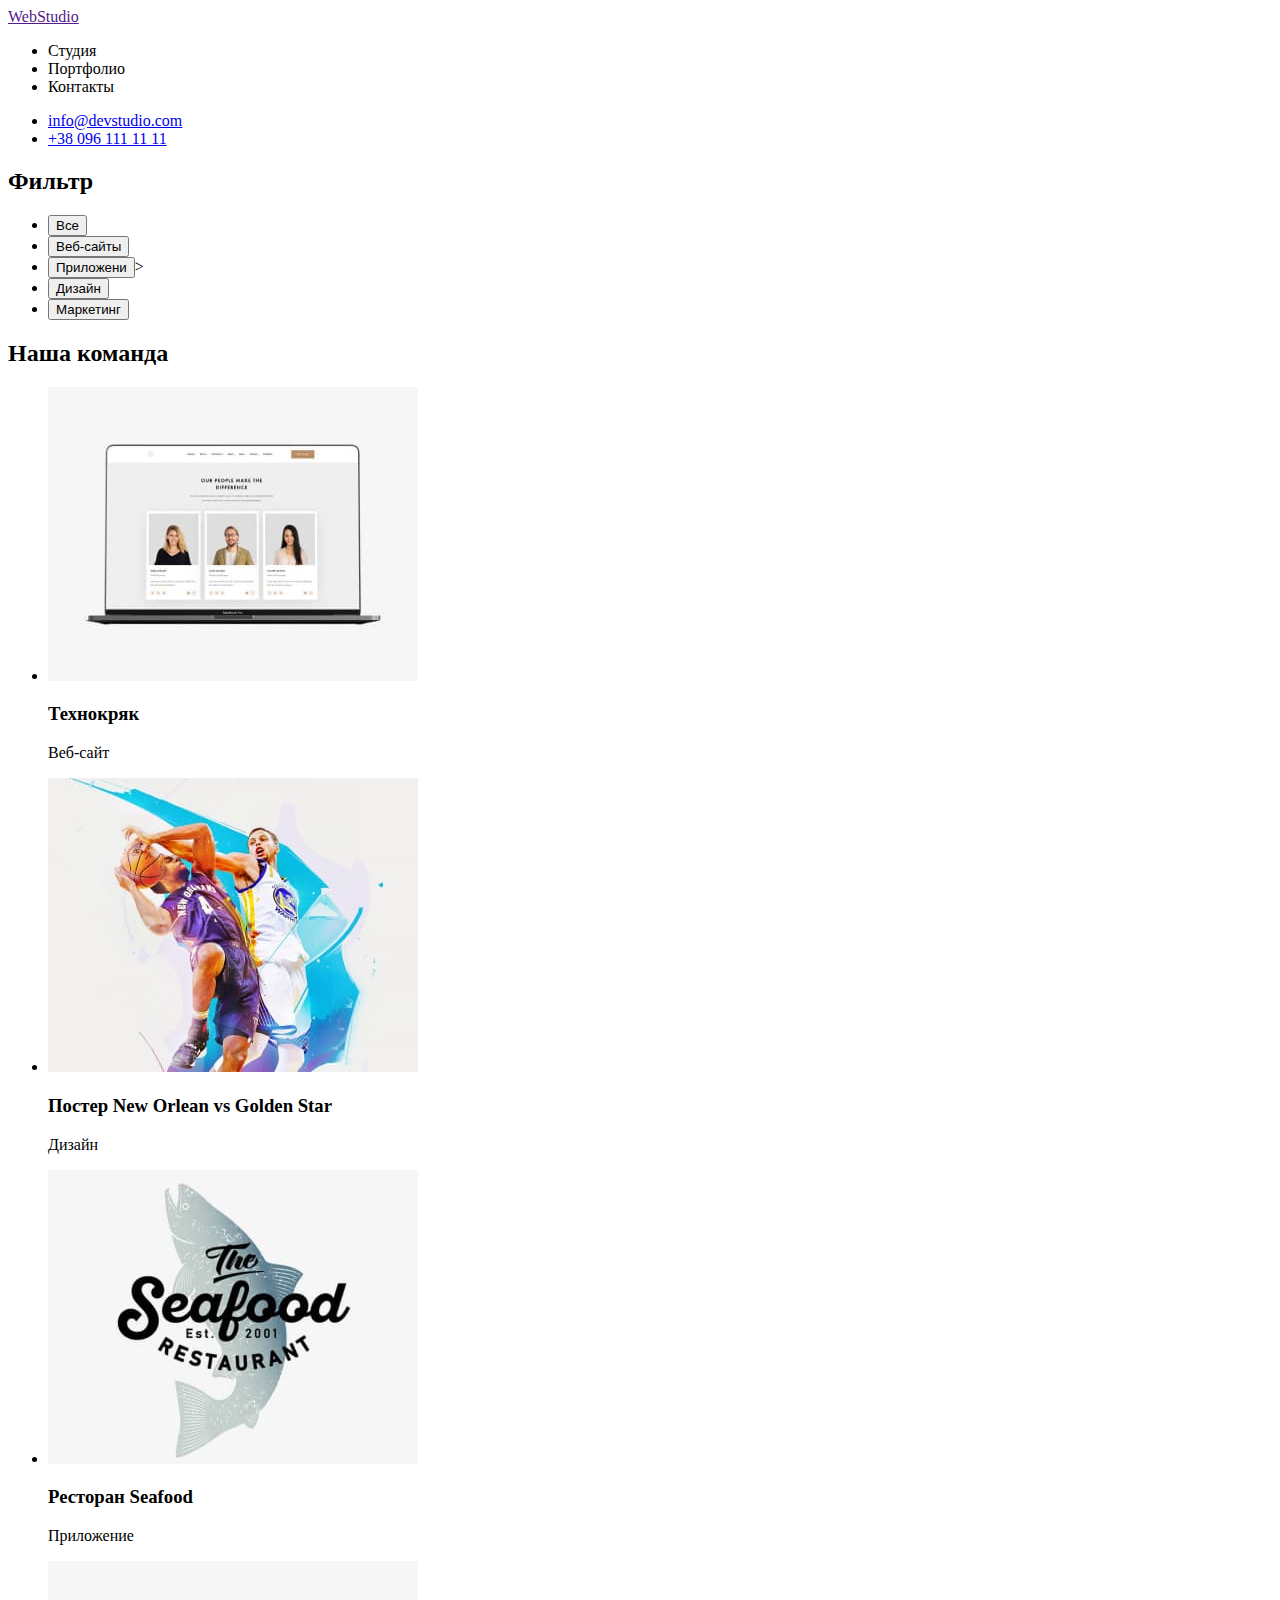
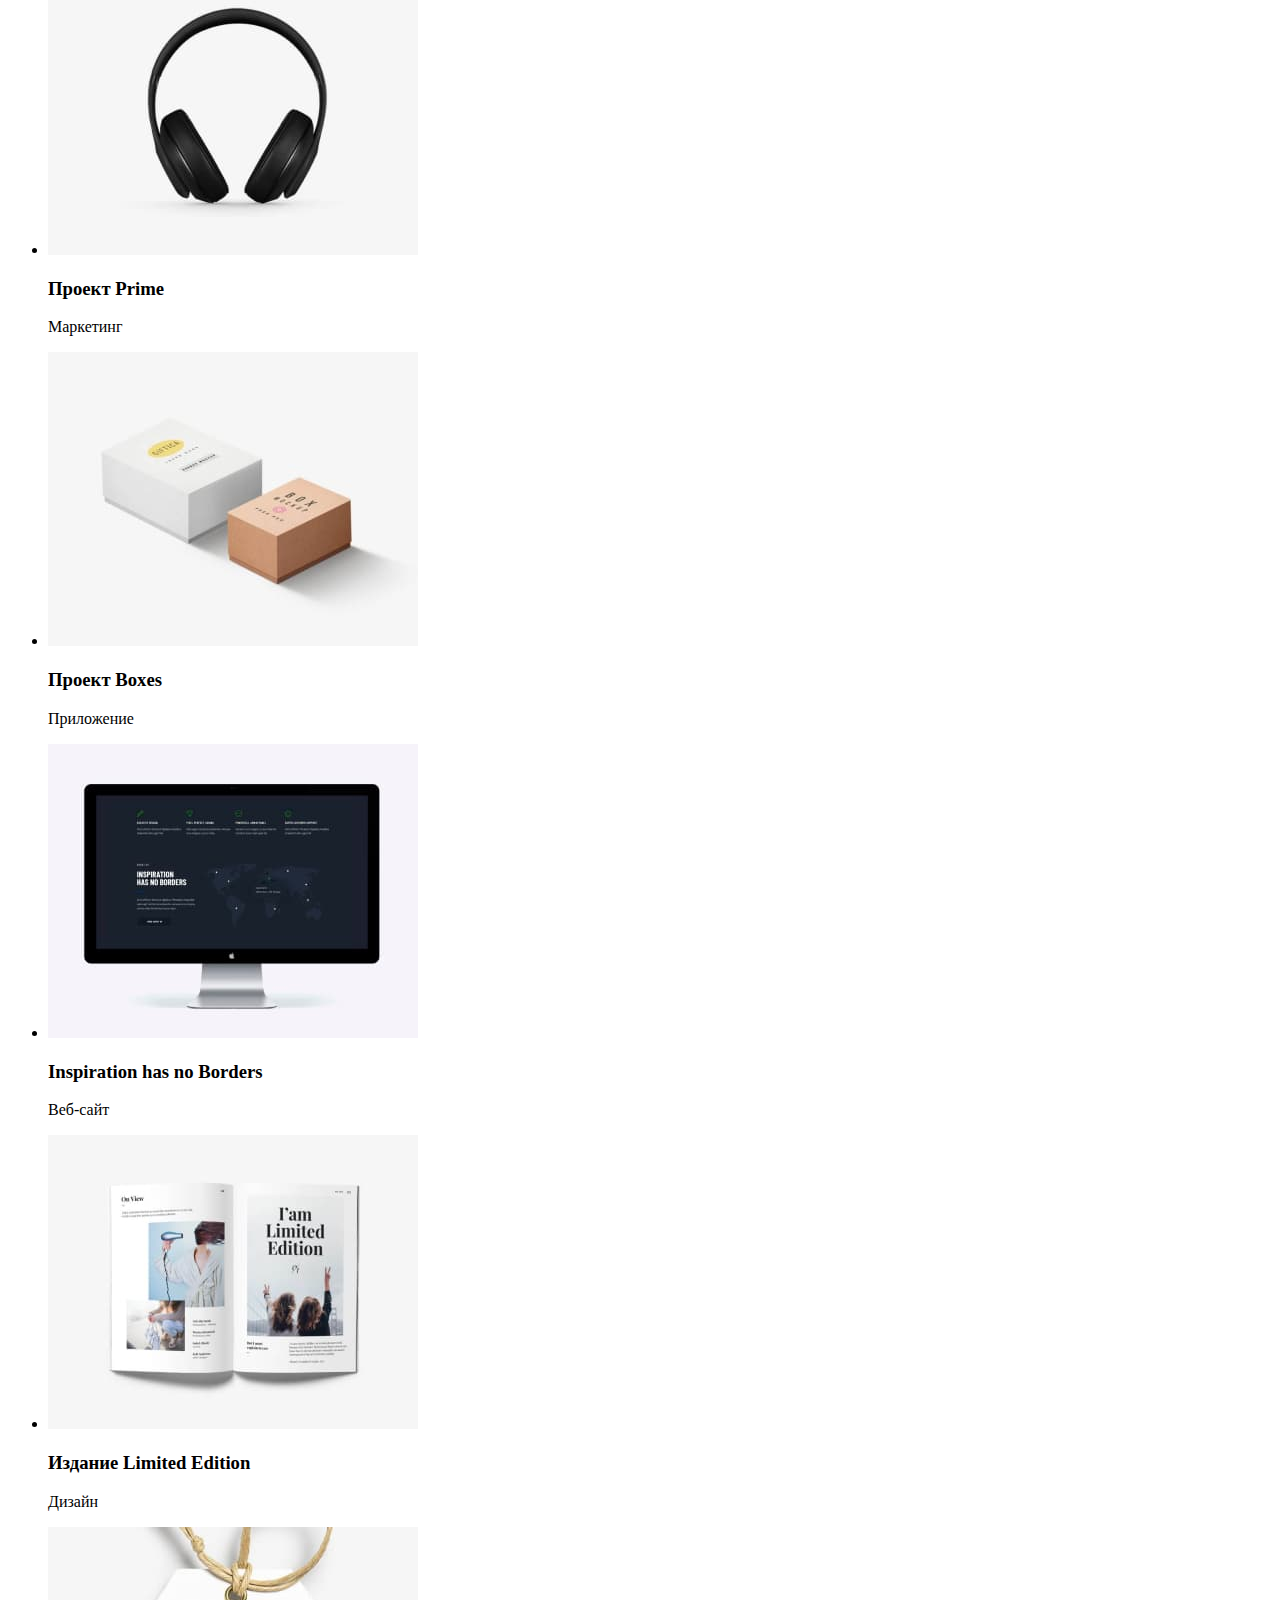
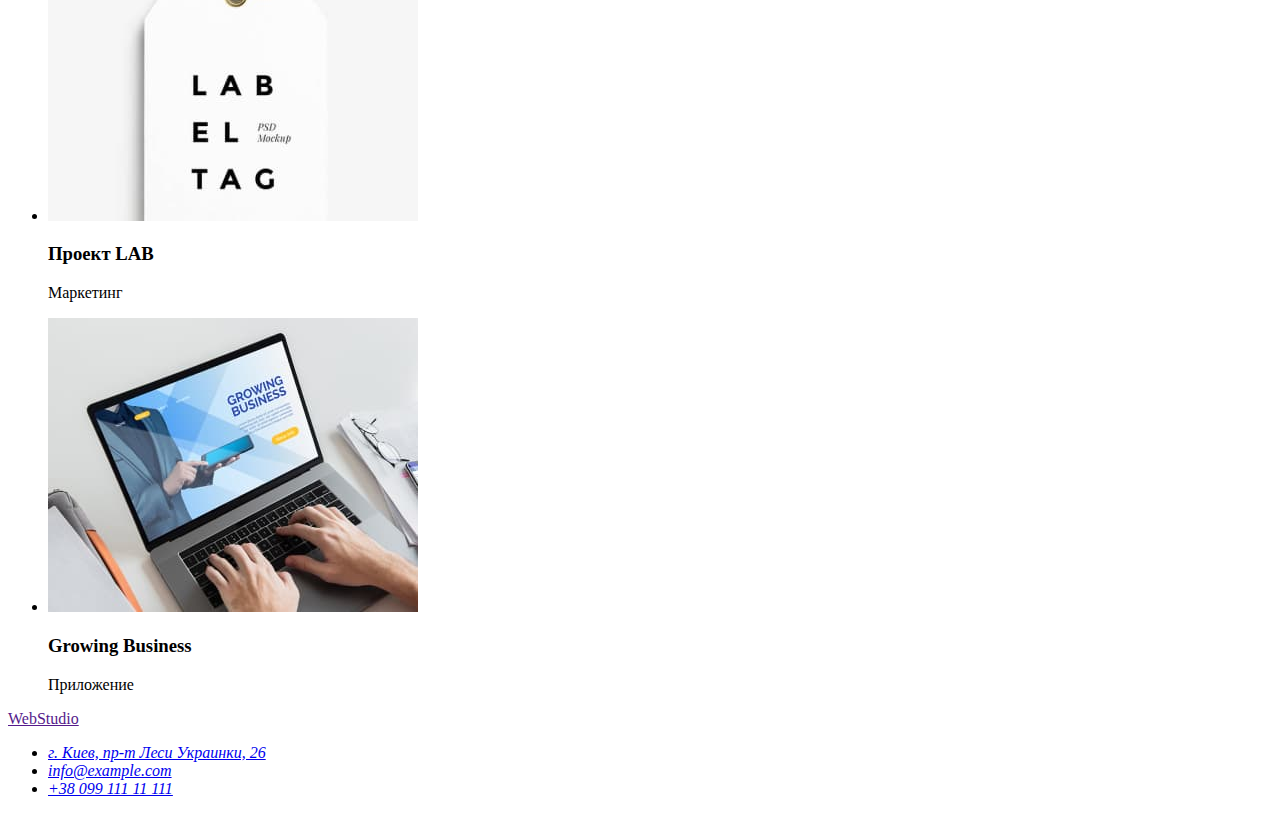
==== portfolio.html @ b94384bd "filter btn type" ====
<!DOCTYPE html>
<html lang="en">
<head>
    <meta charset="UTF-8">
    <meta http-equiv="X-UA-Compatible" content="IE=edge">
    <meta name="viewport" content="width=device-width, initial-scale=1.0">
    <title>Portfolio</title>
</head>
<body>
    <header>
        <nav>
            <a href="">WebStudio</a>
            <ul>
                <li>Студия</li>
                <li>Портфолио</li>
                <li>Контакты</li>
            </ul>
        </nav>
        <ul>
            <li><a href="mailto:info@devstudio.com">info@devstudio.com</a></li>
            <li><a href="tel:+380961111111">+38 096 111 11 11</a></li>
        </ul>
    
    </header>

    <!--Фильтр-->
    <main>
        <section>
            <h2>Фильтр</h2>
                <ul>
                    <li><button type="button">Все</button></li>   
                    <li><button type="button">Веб-сайты</button></li>
                    <li><button type="button">Приложени</button>></li>
                    <li><button type="button">Дизайн</button></li>
                    <li><button type="button">Маркетинг</button></li>
                </ul>
        </section>

        <!--Сайт-->
        <section>
            <h2>Наша команда</h2>
            <ul>
                <li>
                    <img src="./images/img-portf1.jpg" height="294" width="370" alt="Дизайнер продукта">
                    <h3>Технокряк</h3>
                    <p lang="ru">Веб-сайт</p>
                </li>
                <li>
                    <img src="./images/img-portf2.jpg" height="294" width="370" alt="Frontend разработчик">
                    <h3>Постер New Orlean vs Golden Star</h3>
                    <p lang="ru">Дизайн</p>
                </li>
                <li>
                    <img src="./images/img-portf3.jpg" height="294" width="370" alt="Маркетолог">
                    <h3>Ресторан Seafood</h3>
                    <p lang="ru">Приложение</p>
                </li>
                <li>
                    <img src="./images/img-portf4.jpg" height="294" width="370" alt="Дизайнер">
                    <h3>Проект Prime</h3>
                    <p lang="ru">Маркетинг</p>
                </li>
                <li>
                    <img src="./images/img-portf5.jpg" height="294" width="370" alt="Дизайнер">
                    <h3>Проект Boxes</h3>
                    <p lang="ru">Приложение</p>
                </li>
                <li>
                    <img src="./images/img-portf6.jpg" height="294" width="370" alt="Дизайнер продукта">
                    <h3>Inspiration has no Borders</h3>
                    <p lang="ru">Веб-сайт</p>
                </li>
                <li>
                    <img src="./images/img-portf7.jpg" height="294" width="370" alt="Frontend разработчик">
                    <h3>Издание Limited Edition</h3>
                    <p lang="ru">Дизайн</p>
                </li>
                <li>
                    <img src="./images/img-portf8.jpg" height="294" width="370" alt="Дизайнер">
                    <h3>Проект LAB</h3>
                    <p lang="ru">Маркетинг</p>
                </li>
                <li>
                    <img src="./images/img-portf9.jpg" height="294" width="370" alt="Дизайнер">
                    <h3>Growing Business</h3>
                    <p lang="ru">Приложение</p>
                </li>
            </ul>
        </section>
    </main>
    <!--Футер-->
    <footer>
        <a href="">WebStudio</a>
        <address>
            <ul>
                <li><a href="https://goo.gl/maps/5AJJs3MzwdSv13sz5" target="_blank" rel="noopener noreferrer"> г. Киев, пр-т
                        Леси Украинки, 26 </a></li>
                <li><a href="mailto:info@example.com">info@example.com</a></li>
                <li><a href="tel:+380991111111">+38 099 111 11 111</a></li>
            </ul>
        </address>
    </footer>
</body>
</html>
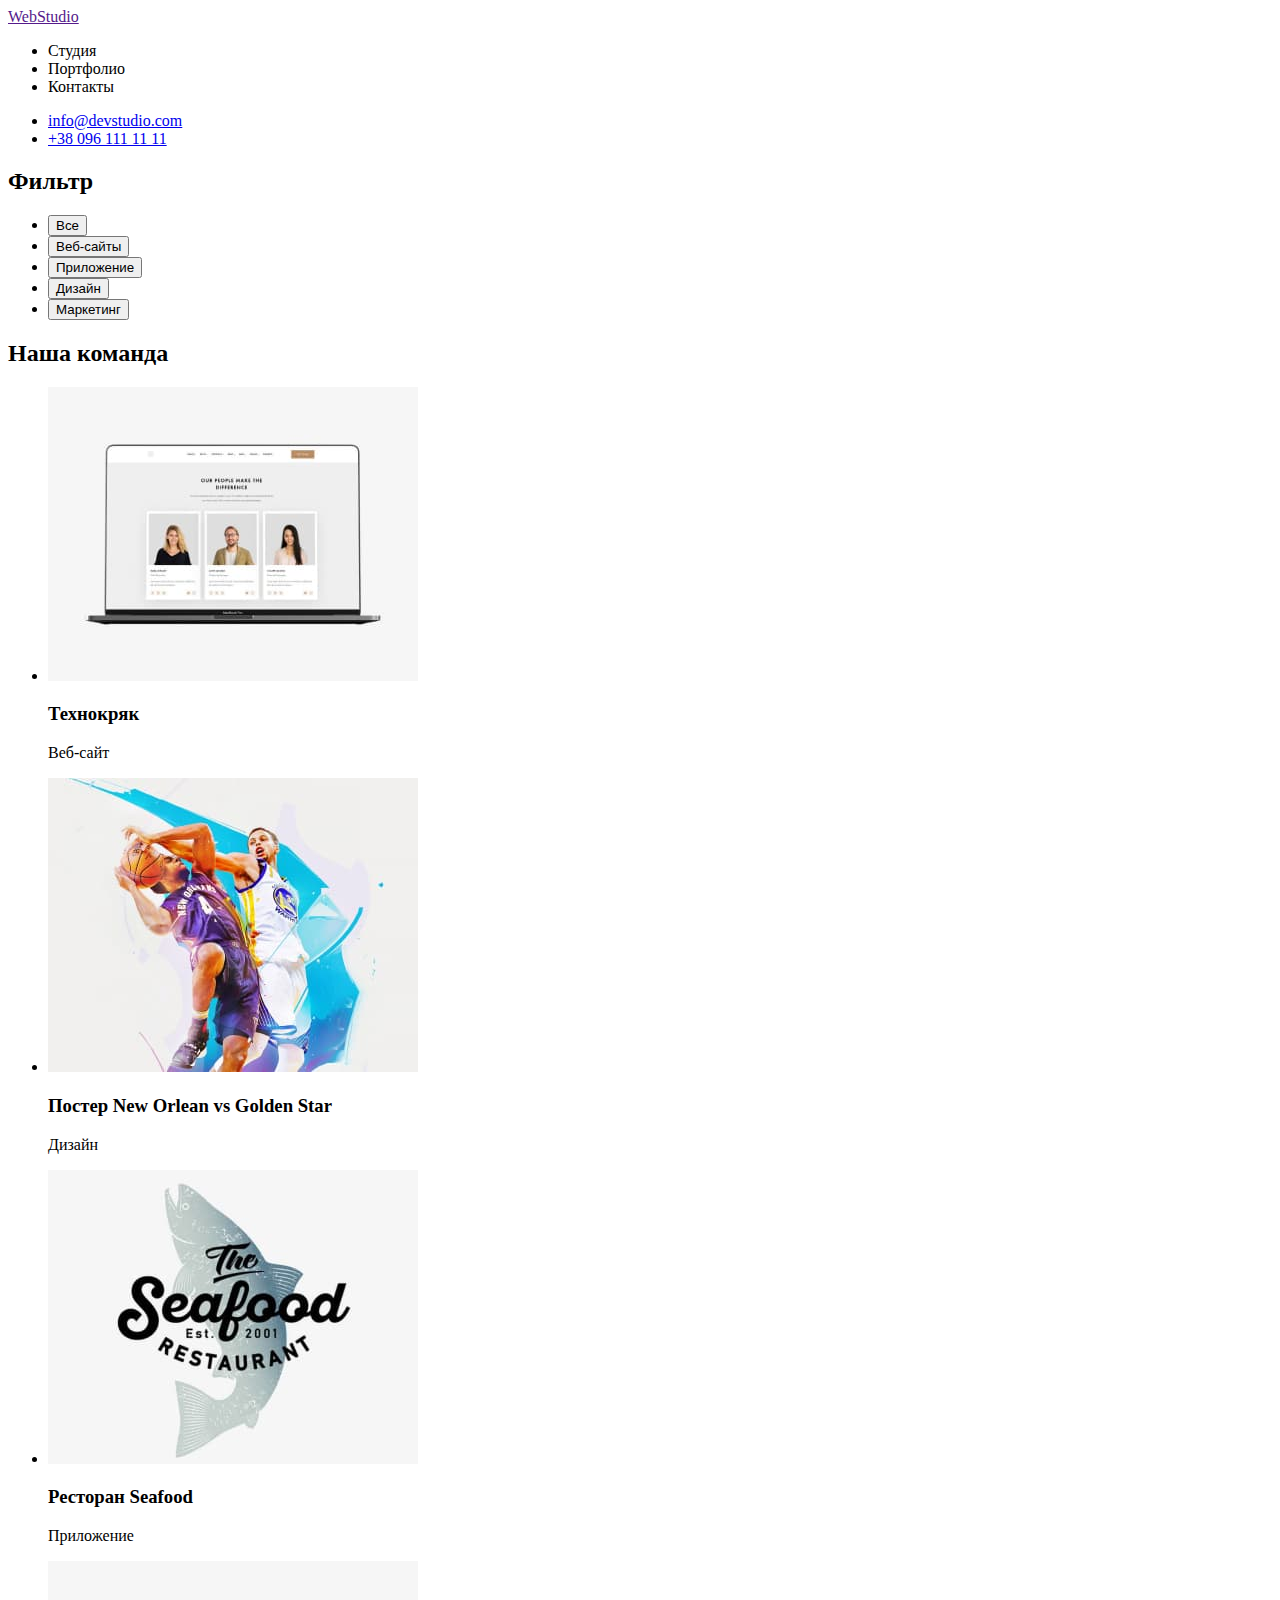
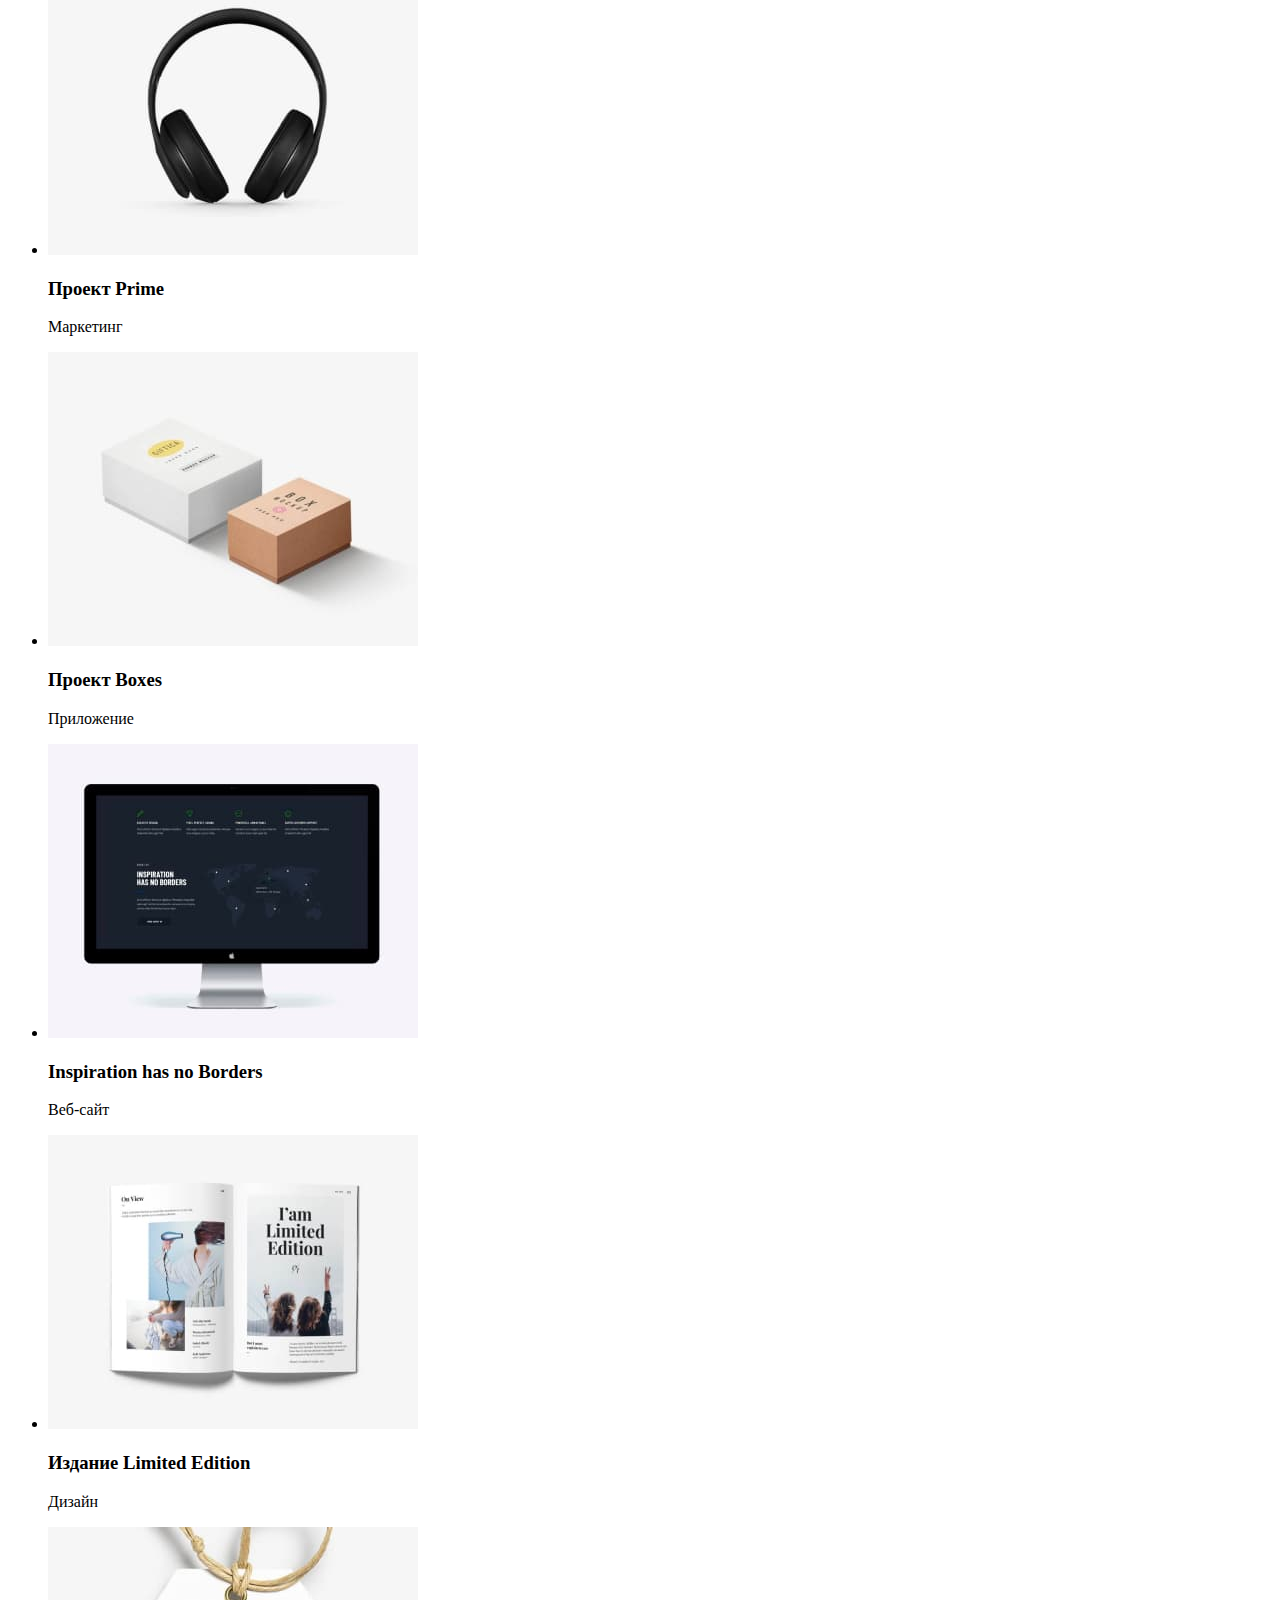
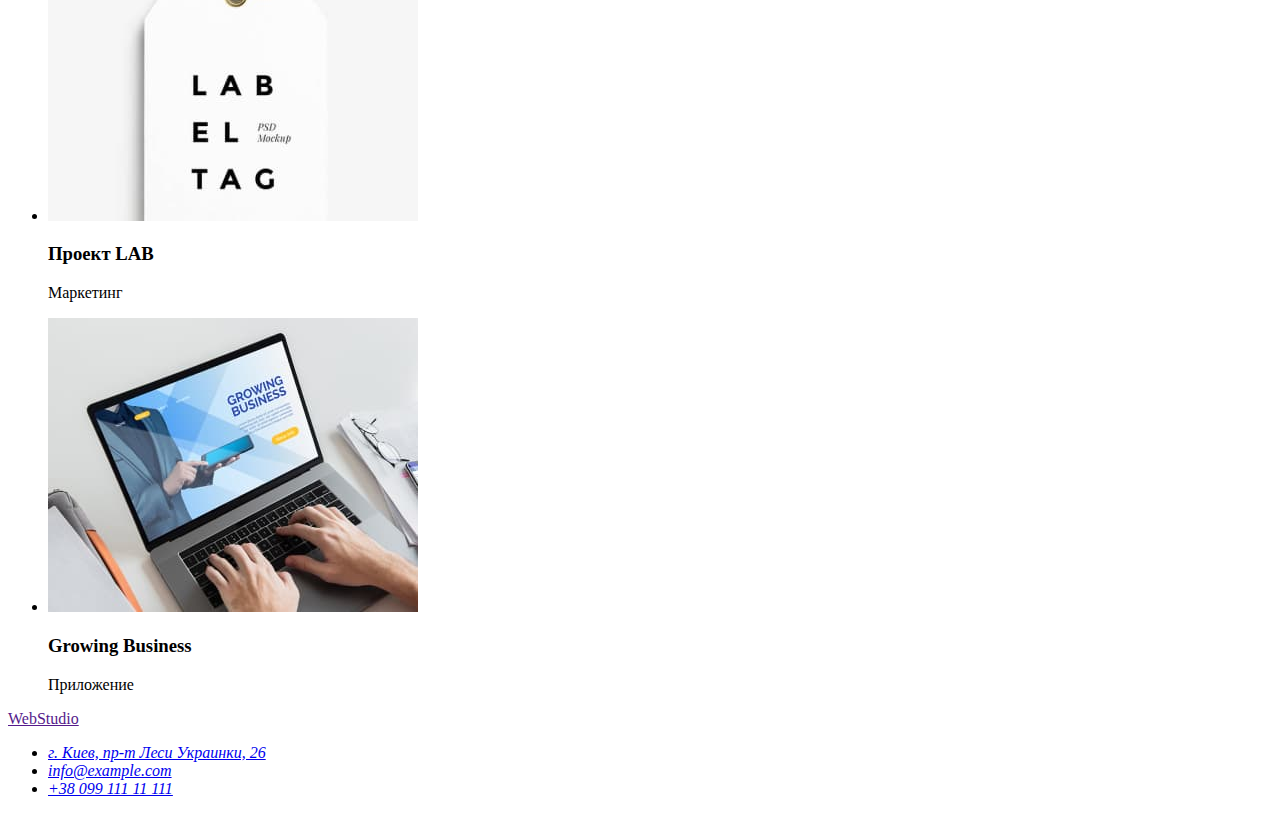
==== commit 3dcbc61e: "Update portfolio.html" ====
--- a/portfolio.html
+++ b/portfolio.html
@@ -30,7 +30,7 @@
                 <ul>
                     <li><button type="button">Все</button></li>   
                     <li><button type="button">Веб-сайты</button></li>
-                    <li><button type="button">Приложени</button>></li>
+                    <li><button type="button">Приложение</button></li>
                     <li><button type="button">Дизайн</button></li>
                     <li><button type="button">Маркетинг</button></li>
                 </ul>
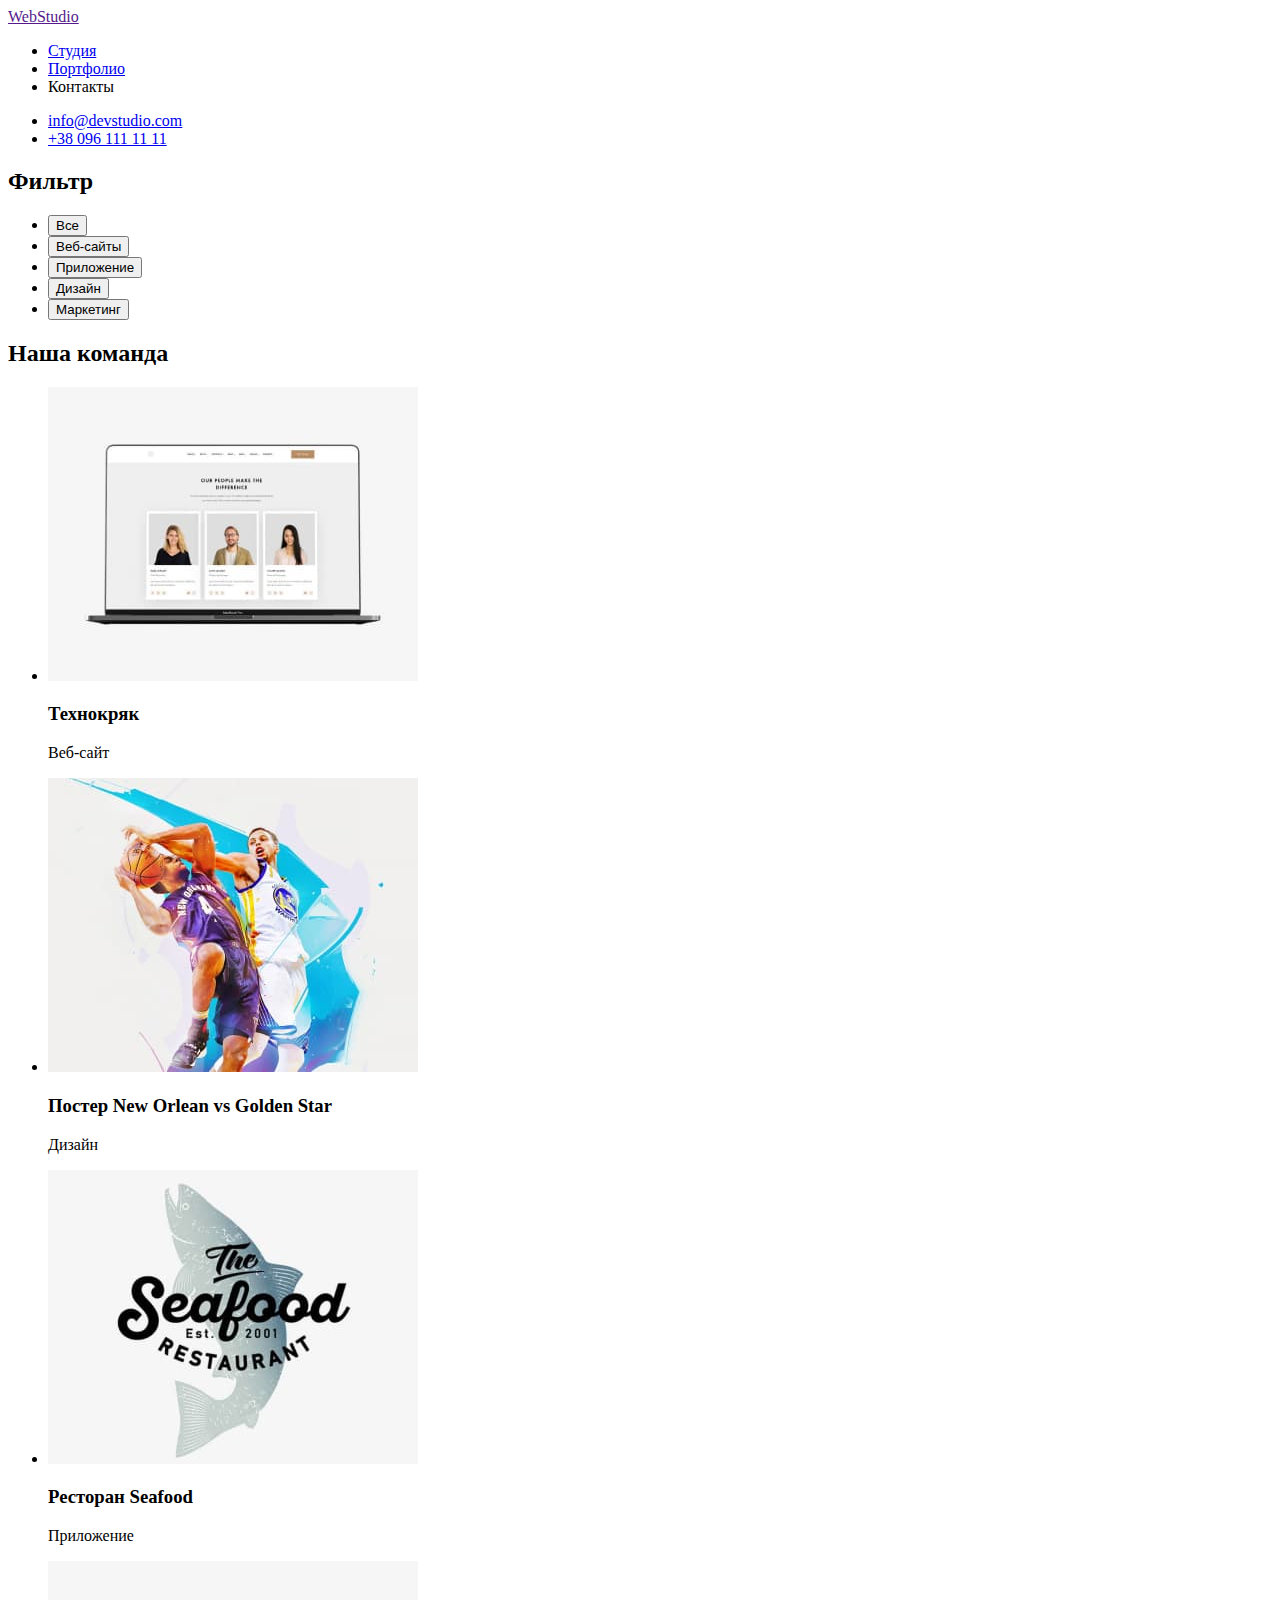
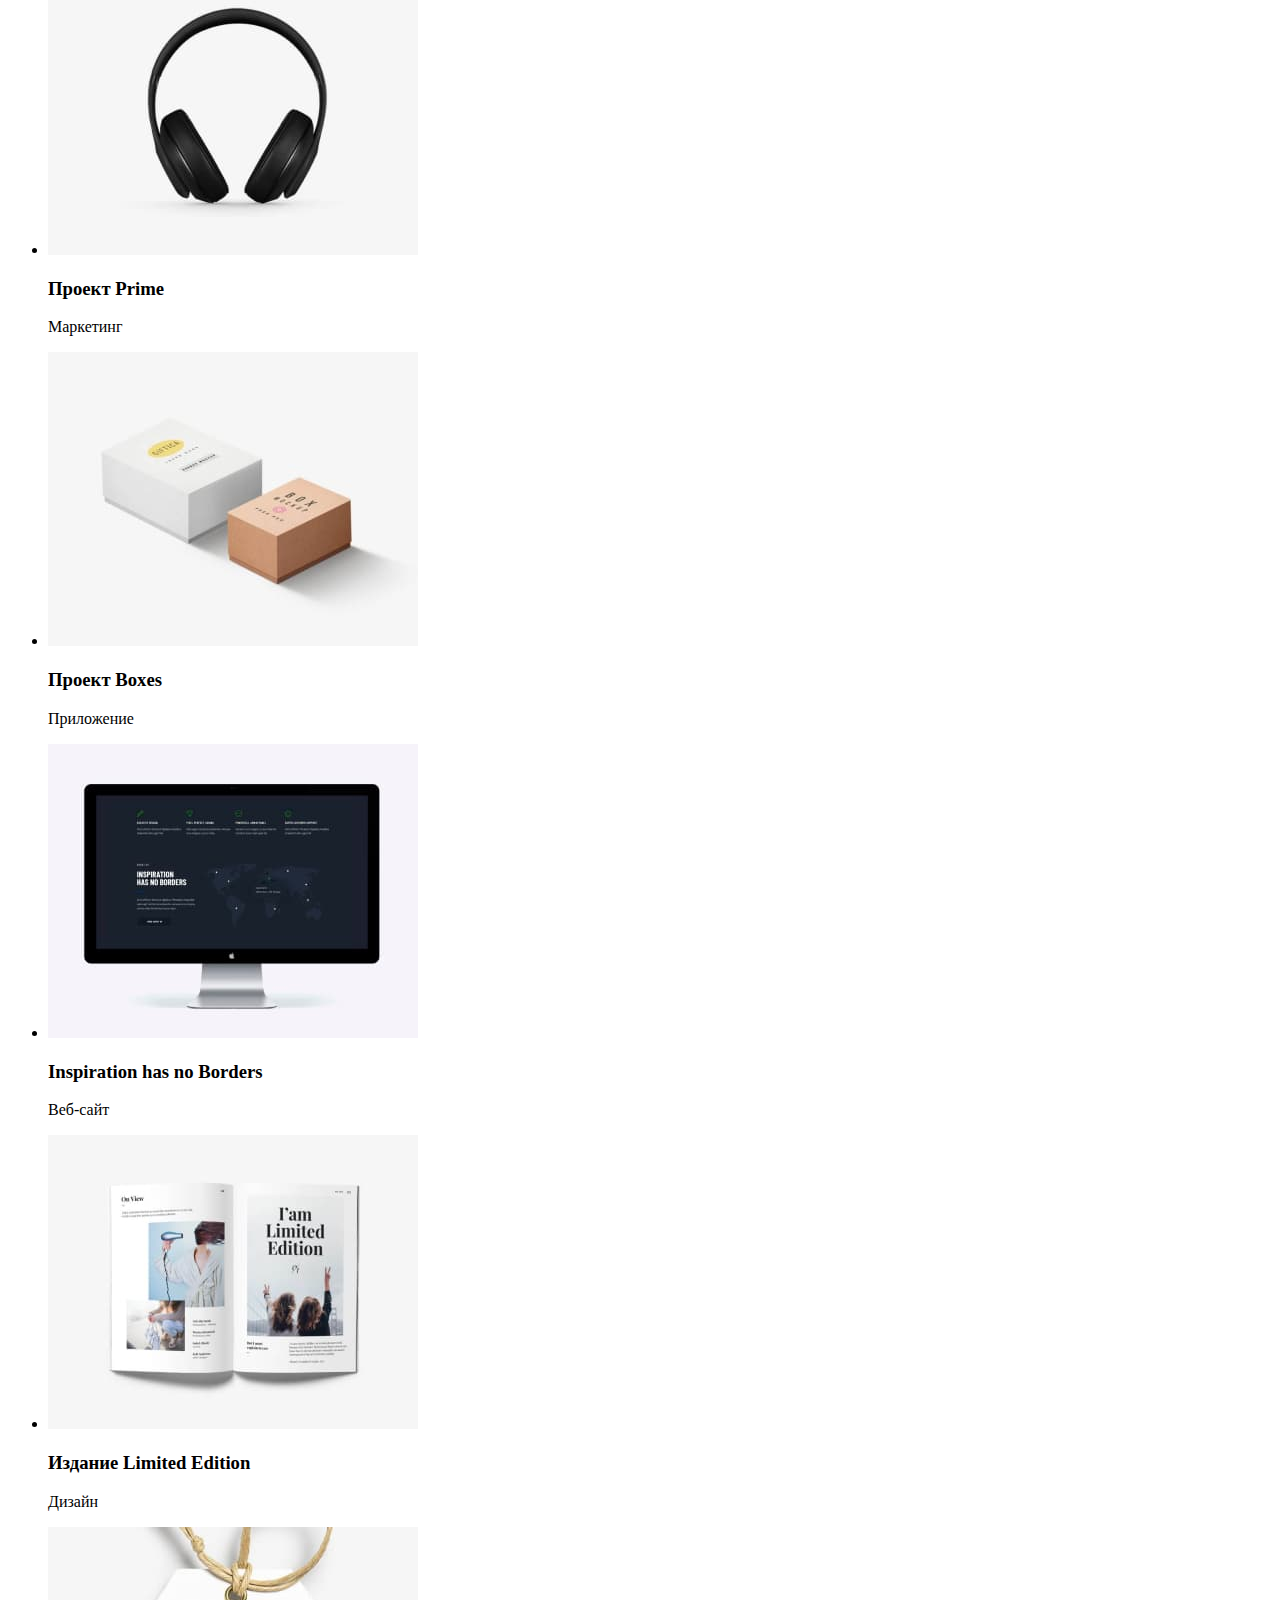
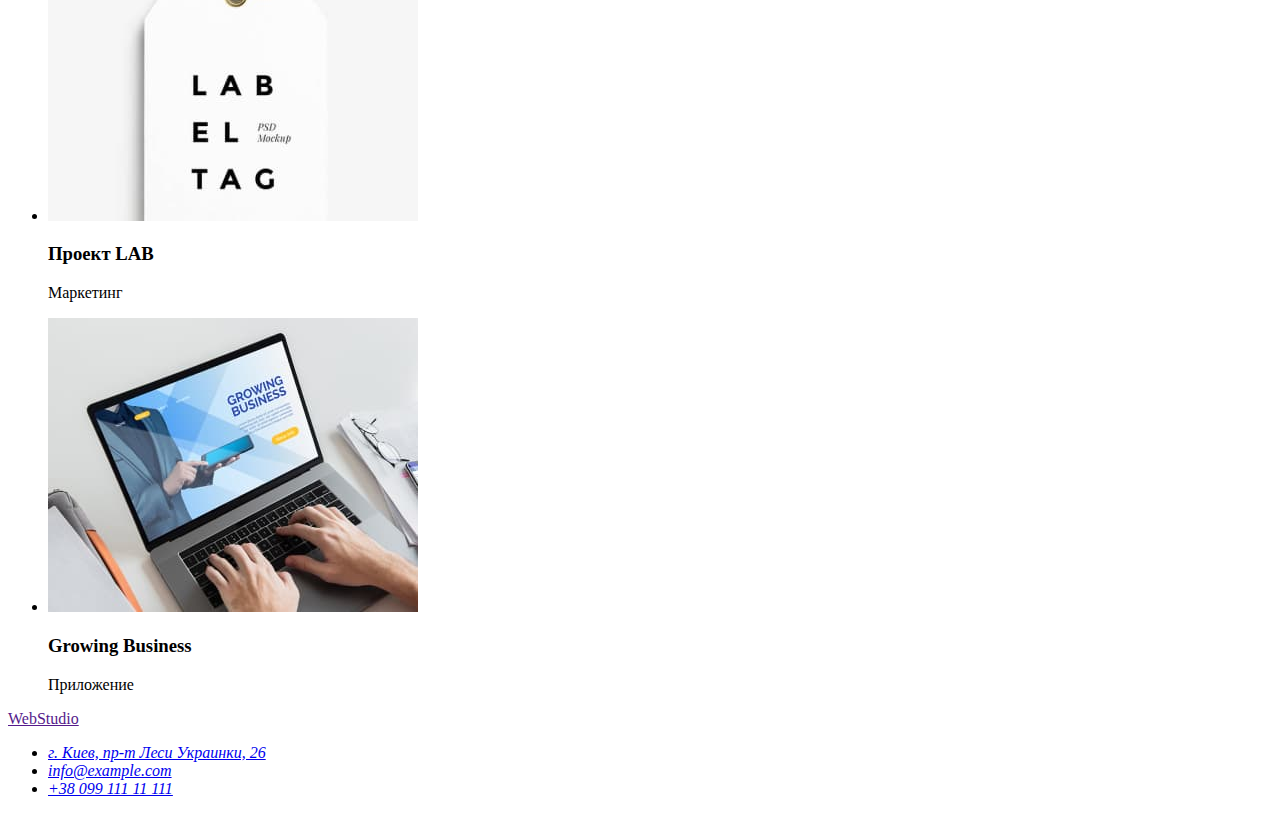
==== commit 8878e05b: "links" ====
--- a/portfolio.html
+++ b/portfolio.html
@@ -5,14 +5,19 @@
     <meta http-equiv="X-UA-Compatible" content="IE=edge">
     <meta name="viewport" content="width=device-width, initial-scale=1.0">
     <title>Portfolio</title>
+    <link rel="preconnect" href="https://fonts.googleapis.com">
+    <link rel="preconnect" href="https://fonts.gstatic.com" crossorigin>
+    <link href="https://fonts.googleapis.com/css2?family=Raleway:wght@700&family=Roboto:wght@400;500;700;900&display=swap"
+        rel="stylesheet">
+
 </head>
 <body>
     <header>
         <nav>
             <a href="">WebStudio</a>
             <ul>
-                <li>Студия</li>
-                <li>Портфолио</li>
+                <li> <a href="./index.html">Студия</a></li>
+                <li><a href="./portfolio.html">Портфолио</a></li>
                 <li>Контакты</li>
             </ul>
         </nav>
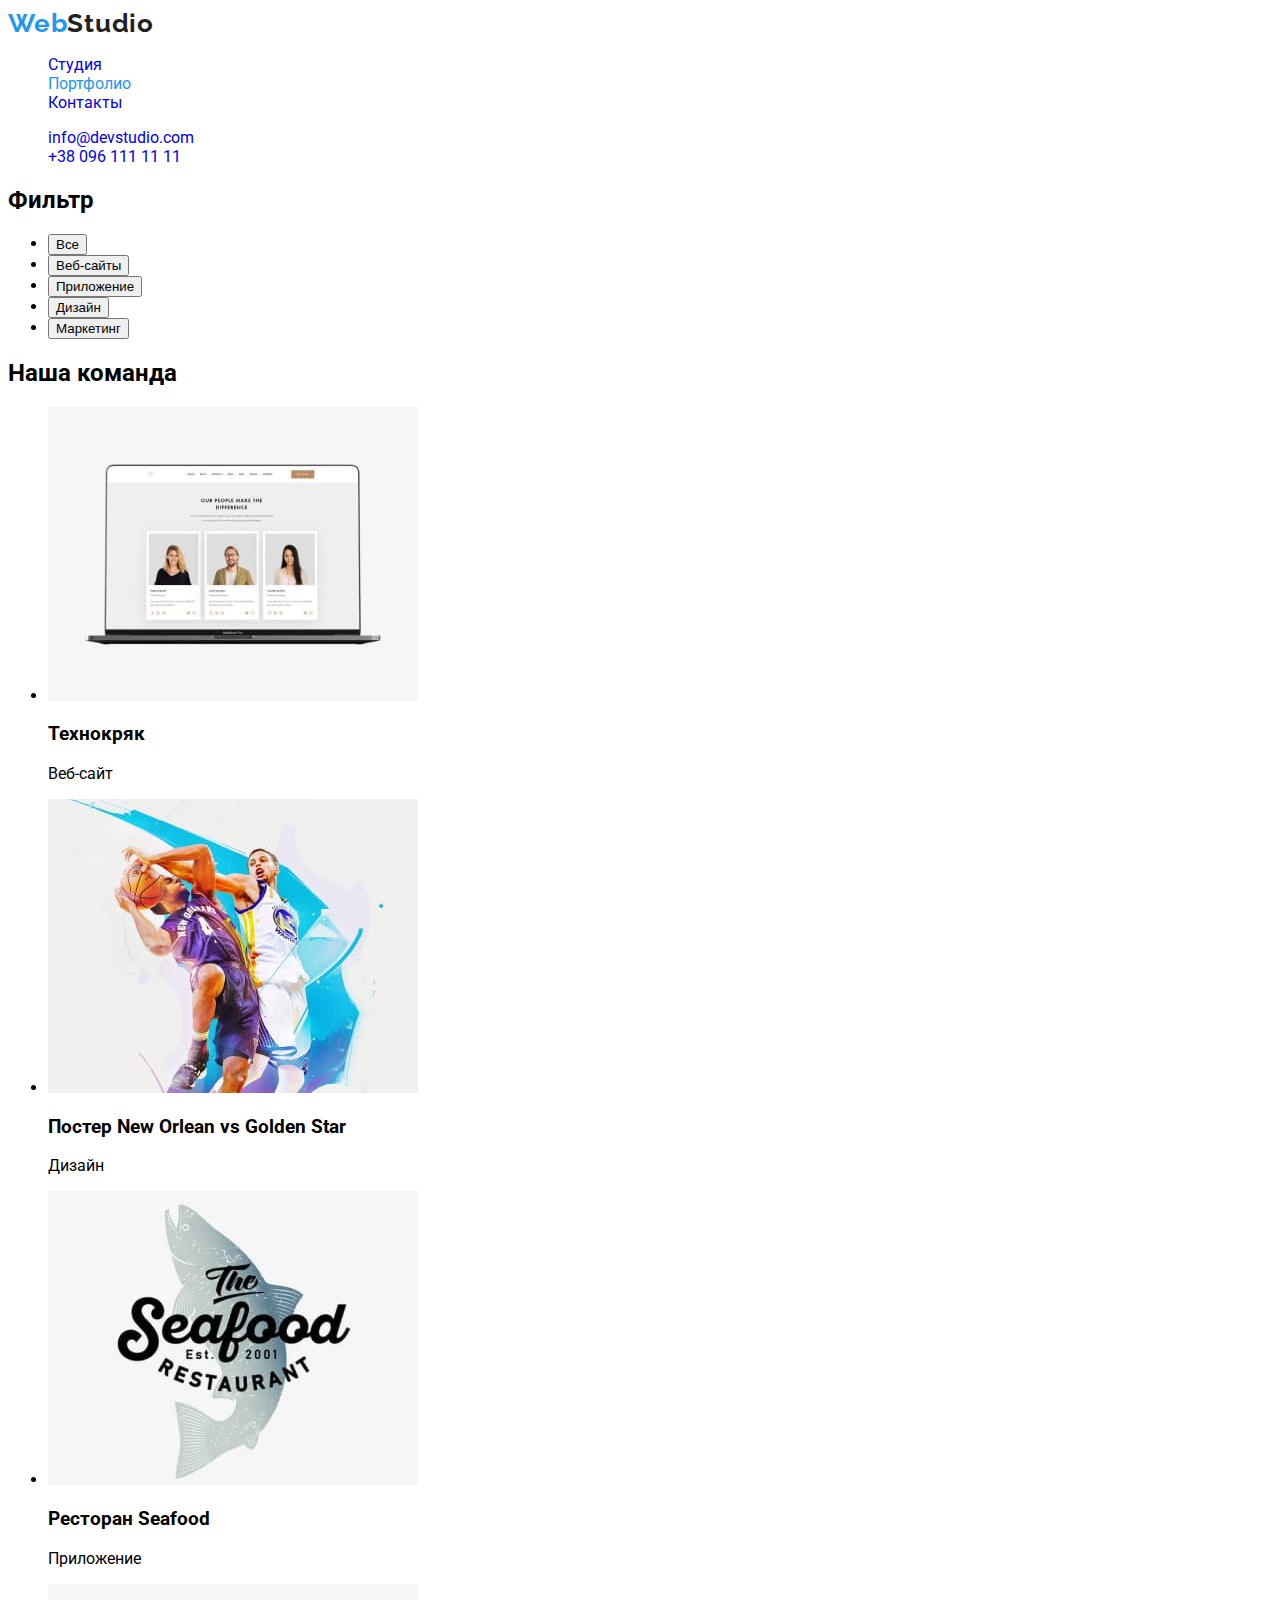
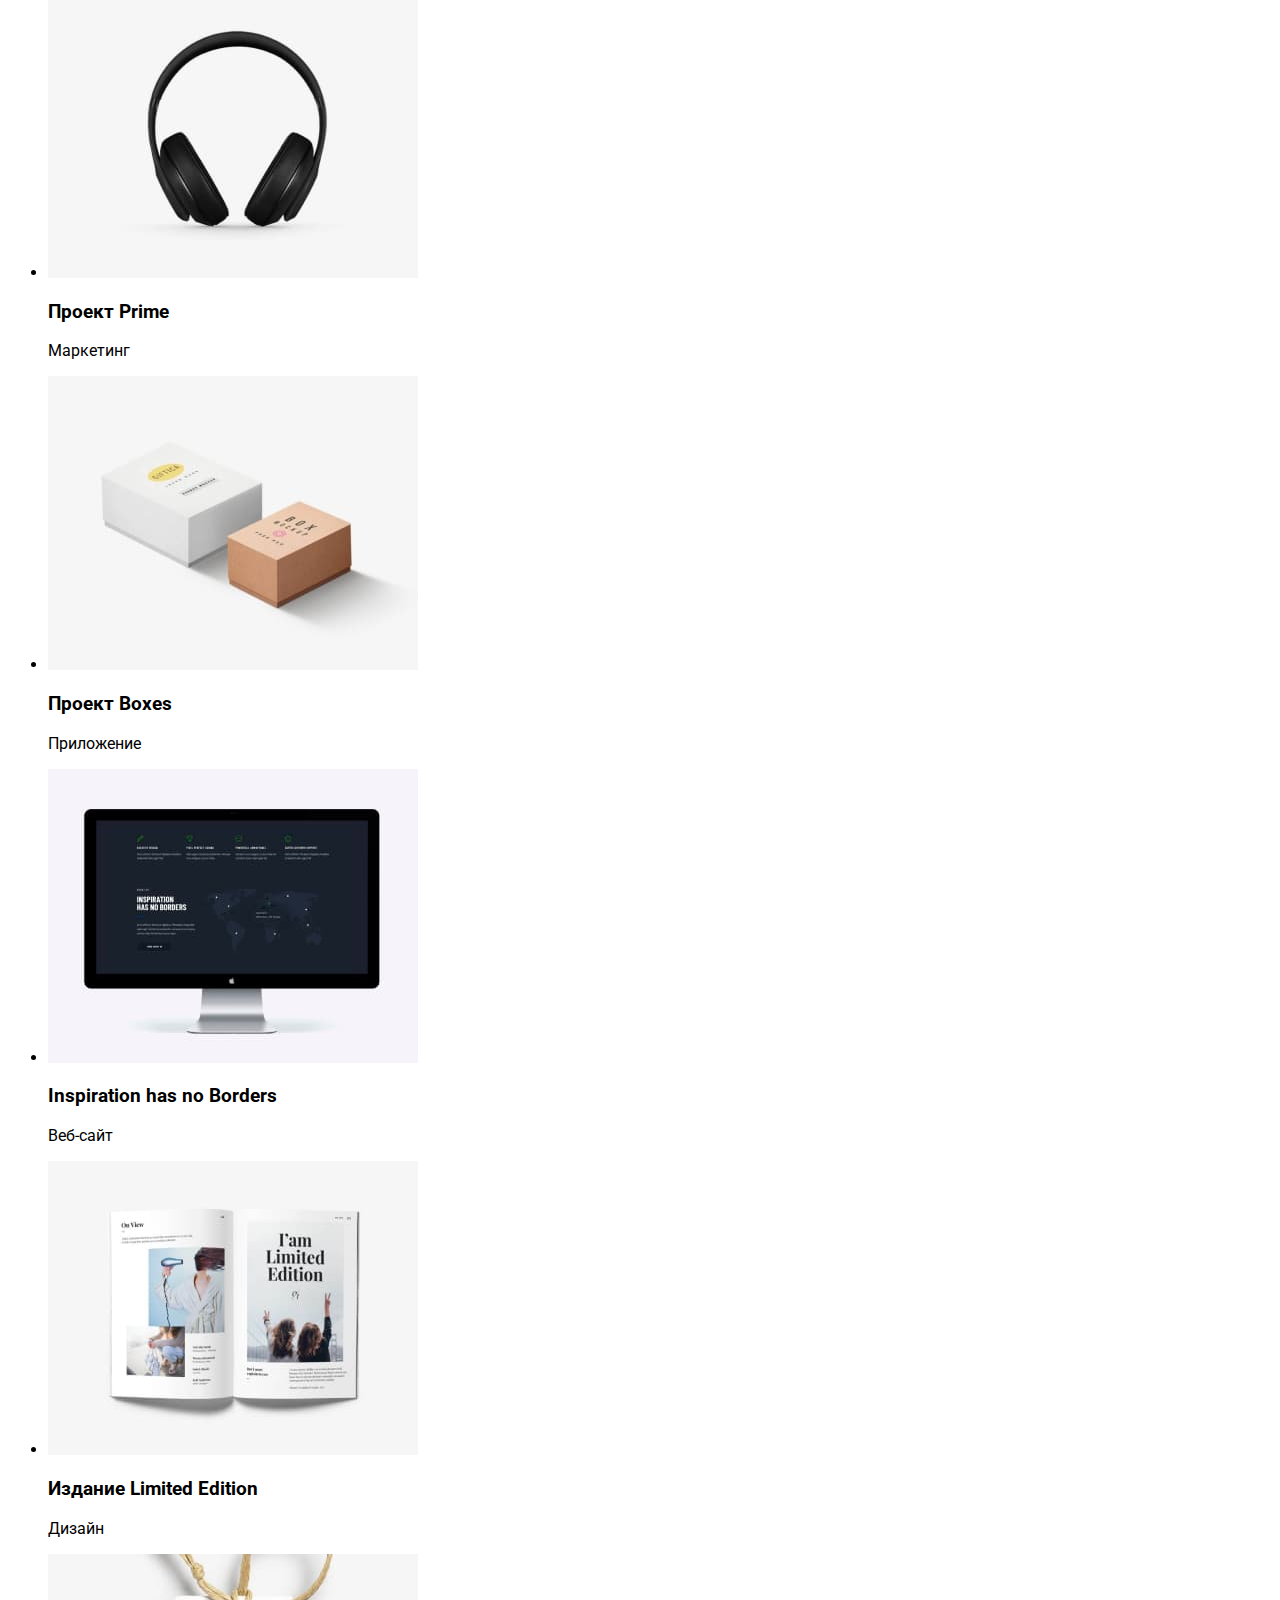
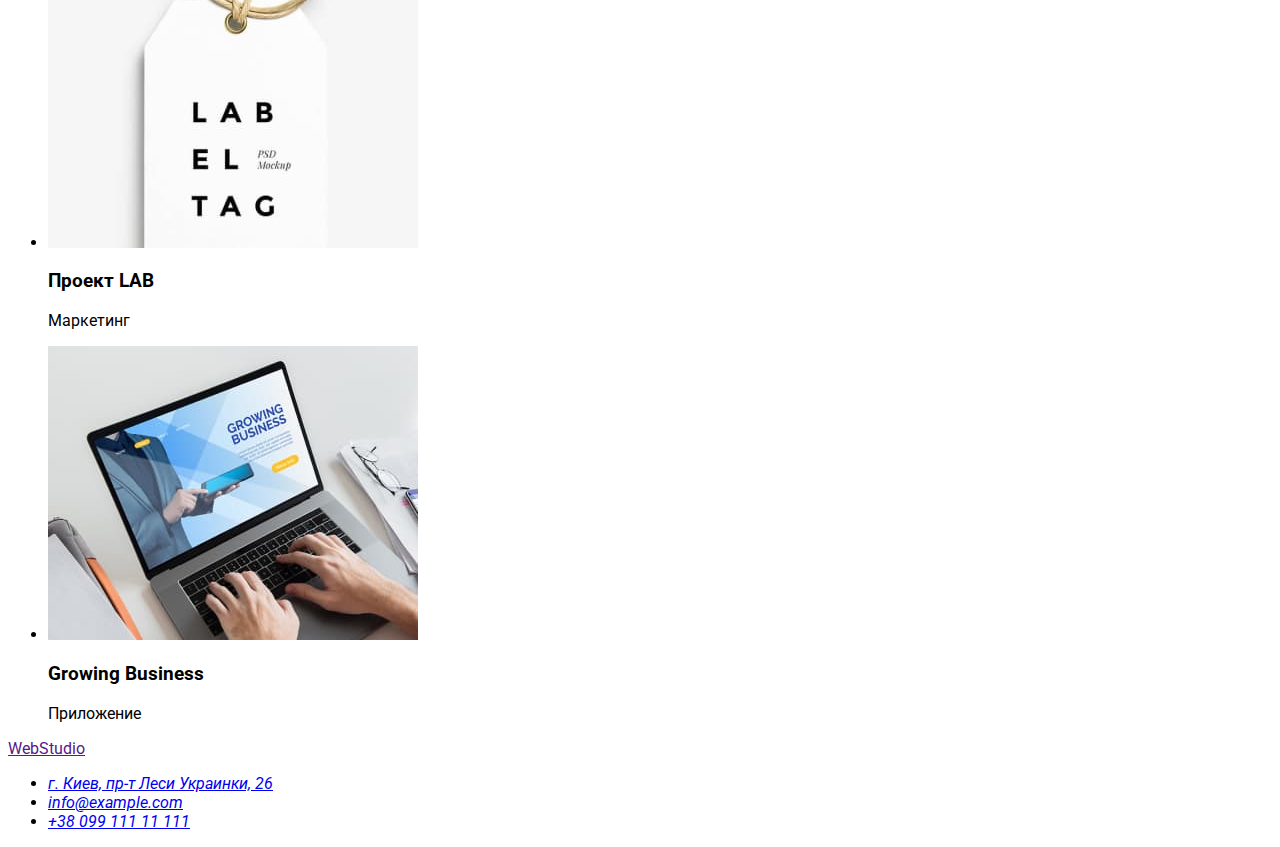
==== commit 76a3bd39: "css text" ====
--- a/portfolio.html
+++ b/portfolio.html
@@ -9,21 +9,21 @@
     <link rel="preconnect" href="https://fonts.gstatic.com" crossorigin>
     <link href="https://fonts.googleapis.com/css2?family=Raleway:wght@700&family=Roboto:wght@400;500;700;900&display=swap"
         rel="stylesheet">
-
+    <link rel="stylesheet" href="./css/styles.css" />
 </head>
-<body>
-    <header>
-        <nav>
-            <a href="">WebStudio</a>
-            <ul>
-                <li> <a href="./index.html">Студия</a></li>
-                <li><a href="./portfolio.html">Портфолио</a></li>
-                <li>Контакты</li>
+<body class="main-text-color">
+    <header class="header">
+        <nav class="header-nav">
+            <a class="header-link no-decordation web-color" href="">Web<span class="studio-color">Studio</span></a>
+            <ul class="header-nav-link">
+                <li> <a class="no-decordation link " href="./index.html">Студия</a></li>
+                <li> <a class="no-decordation link current" href="./portfolio.html">Портфолио</a></li>
+                <li><a class="no-decordation link " href=" ">Контакты</a></li>
             </ul>
         </nav>
-        <ul>
-            <li><a href="mailto:info@devstudio.com">info@devstudio.com</a></li>
-            <li><a href="tel:+380961111111">+38 096 111 11 11</a></li>
+        <ul class="header-nav-link">
+            <li><a class="no-decordation link"  href="mailto:info@devstudio.com">info@devstudio.com</a></li>
+            <li><a class="no-decordation link"  href="tel:+380961111111">+38 096 111 11 11</a></li>
         </ul>
     
     </header>
--- a/css/styles.css
+++ b/css/styles.css
@@ -0,0 +1,154 @@
+:root {
+  --var-main-text-color: #212121;
+  --var-logo-web-color: #2196f3;
+  --var-bcg-color: #2f303a;
+  --var-position-color: #757575;
+  --var-white-color: #ffffff;
+}
+
+body {
+  font-family: "Roboto", sans-serif;
+}
+
+.header-nav-link {
+  list-style: none;
+  cursor: pointer;
+}
+
+.link:hover,
+.link:focus {
+  color: var(--var-logo-web-color);
+}
+.current {
+  color: var(--var-logo-web-color);
+}
+
+.header-advantages {
+  list-style: none;
+}
+
+.no-decordation {
+  text-decoration: none;
+}
+
+.web-color {
+  font-family: Raleway;
+  font-style: normal;
+  font-weight: 700;
+  font-size: 26px;
+  line-height: 1.19;
+  letter-spacing: 0.03em;
+  color: var(--var-logo-web-color);
+}
+
+.studio-color {
+  font-family: Raleway;
+  font-style: normal;
+  font-weight: 700;
+  font-size: 26px;
+  line-height: 1.19;
+  letter-spacing: 0.03em;
+  color: var(--var-main-text-color);
+}
+.hero {
+  background-color: var(--var-bcg-color);
+}
+
+.hero-title {
+  font-weight: 900;
+  font-size: 44px;
+  line-height: 1.36;
+  text-align: center;
+  letter-spacing: 0.06em;
+  text-transform: uppercase;
+  color: var(--var-white-color);
+}
+.advantages-hidden {
+  visibility: hidden;
+}
+
+.header-advantages-title {
+  font-weight: 700;
+  font-size: 14px;
+  line-height: 1.14;
+  letter-spacing: 0.03em;
+  text-transform: uppercase;
+  color: var(--var-main-text-color);
+}
+
+.order-btn {
+  cursor: pointer;
+  font-weight: 700;
+  font-size: 16px;
+  line-height: 1.88;
+  display: flex;
+  letter-spacing: 0.06em;
+  color: var(--var-logo-web-color);
+}
+
+.section-title {
+  font-weight: 700;
+  font-size: 36px;
+  line-height: 1.17;
+  text-align: center;
+  letter-spacing: 0.03em;
+  color: var(--var-main-text-color);
+}
+
+.header-advantages-text {
+  font-weight: 400;
+  font-size: 14px;
+  line-height: 1.71;
+  letter-spacing: 0.03em;
+  color: var(--var-position-color);
+}
+
+.name {
+  font-style: normal;
+  font-weight: 500;
+  font-size: 16px;
+  line-height: 1.19;
+  letter-spacing: 0.03em;
+  color: var(--var-main-text-color);
+}
+
+.name-position {
+  font-style: normal;
+  font-weight: 400;
+  font-size: 16px;
+  line-height: 1.19;
+  letter-spacing: 0.03em;
+  color: var(--var-position-color);
+}
+
+.footer-color {
+  background-color: var(--var-bcg-color);
+}
+
+.studio-color-footer {
+  font-family: Raleway;
+  font-style: normal;
+  font-weight: 700;
+  font-size: 26px;
+  line-height: 1.19;
+  letter-spacing: 0.03em;
+  color: var(--var-white-color);
+}
+
+.map {
+  font-style: normal;
+  font-weight: 400;
+  font-size: 14px;
+  line-height: 1.71;
+  letter-spacing: 0.03em;
+  color: var(--var-white-color);
+}
+
+.contacts {
+  font-style: normal;
+  font-weight: 400;
+  font-size: 14px;
+  line-height: 1.71;
+  letter-spacing: 0.03em;
+  color: rgba(255, 255, 255, 0.6);
+}
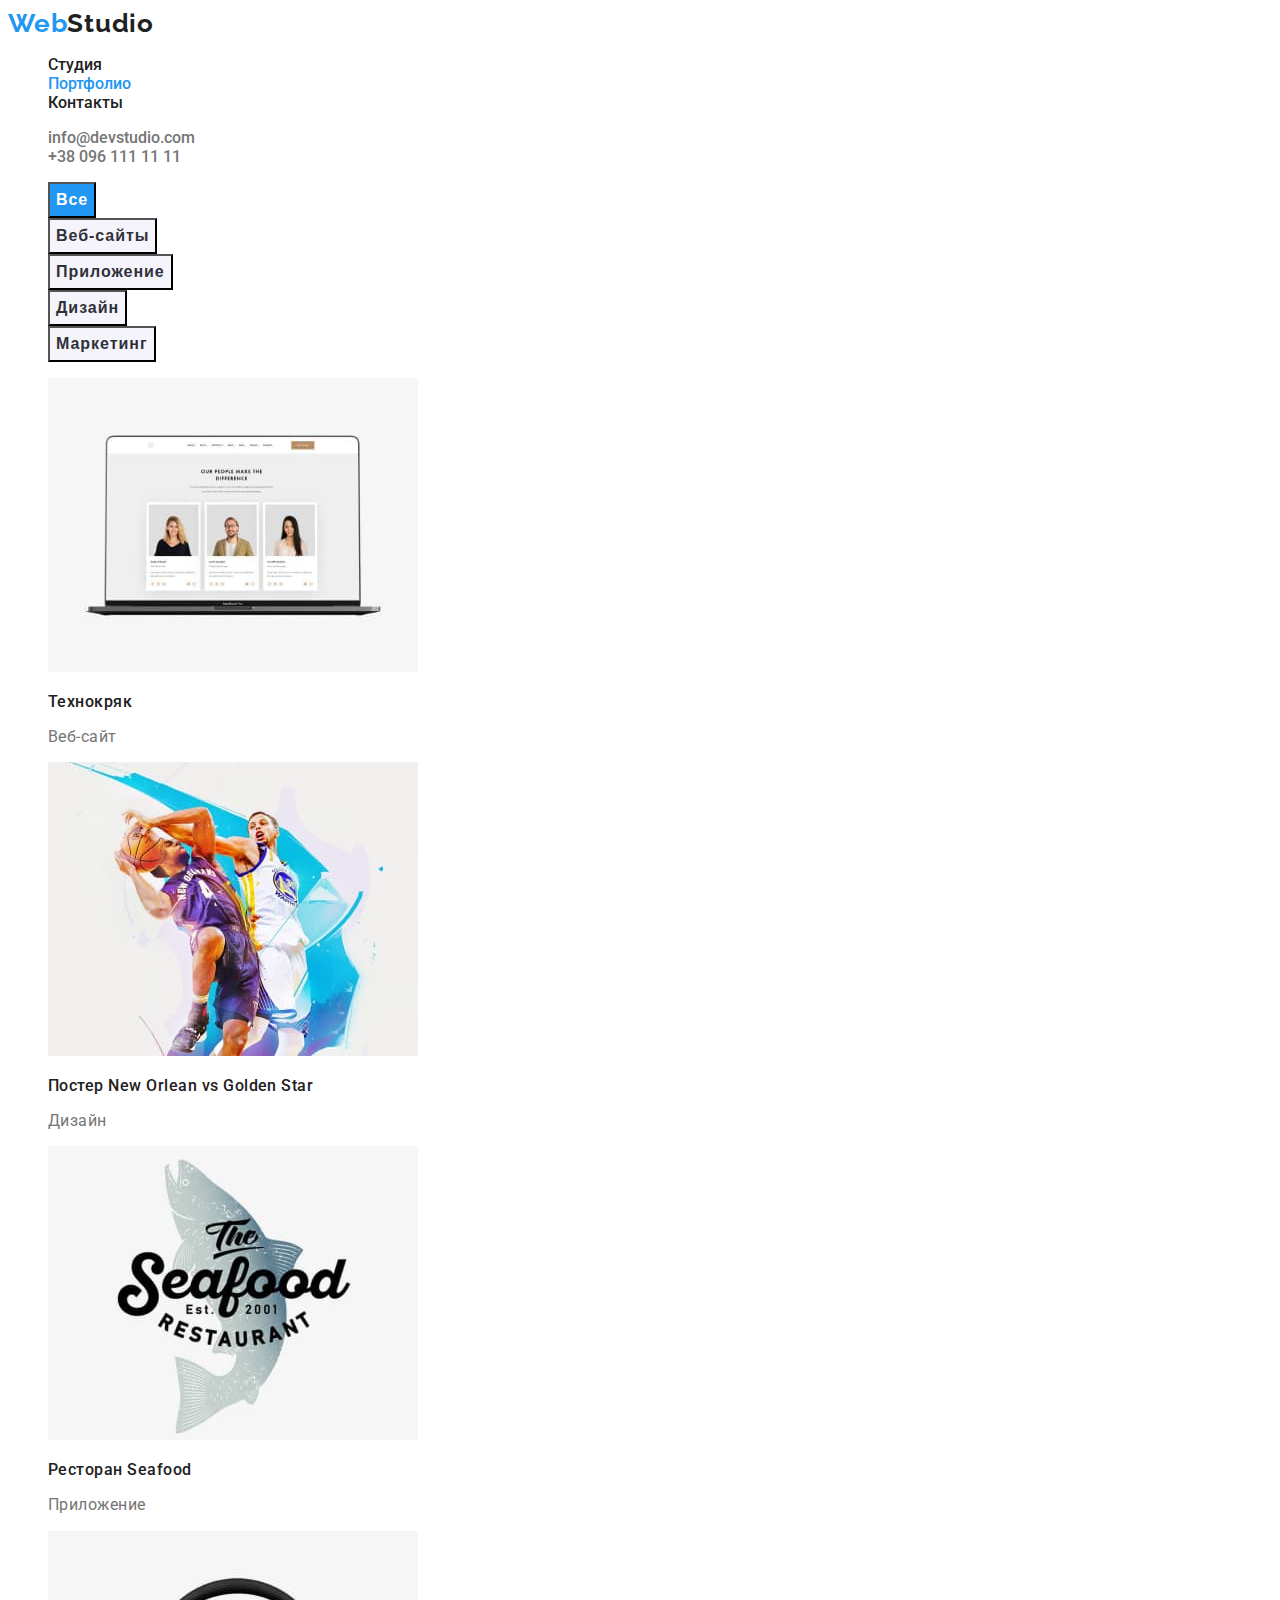
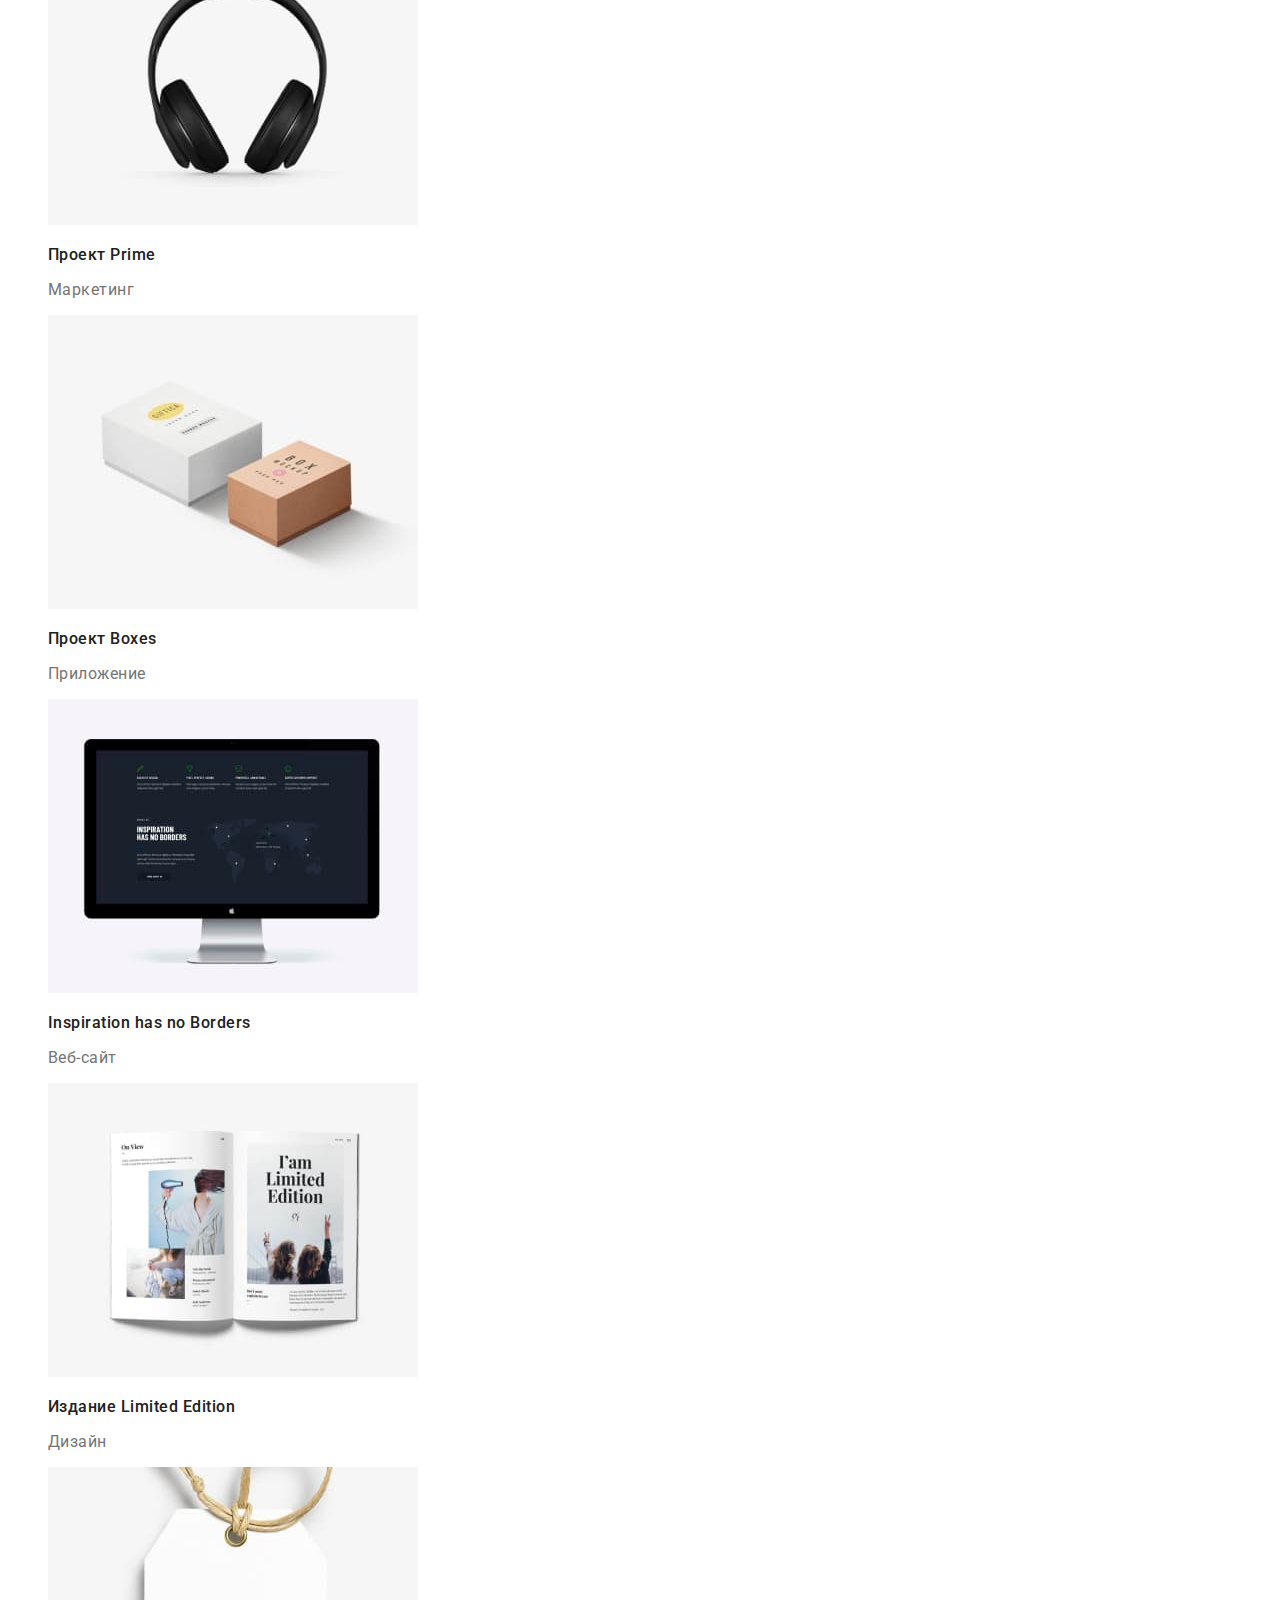
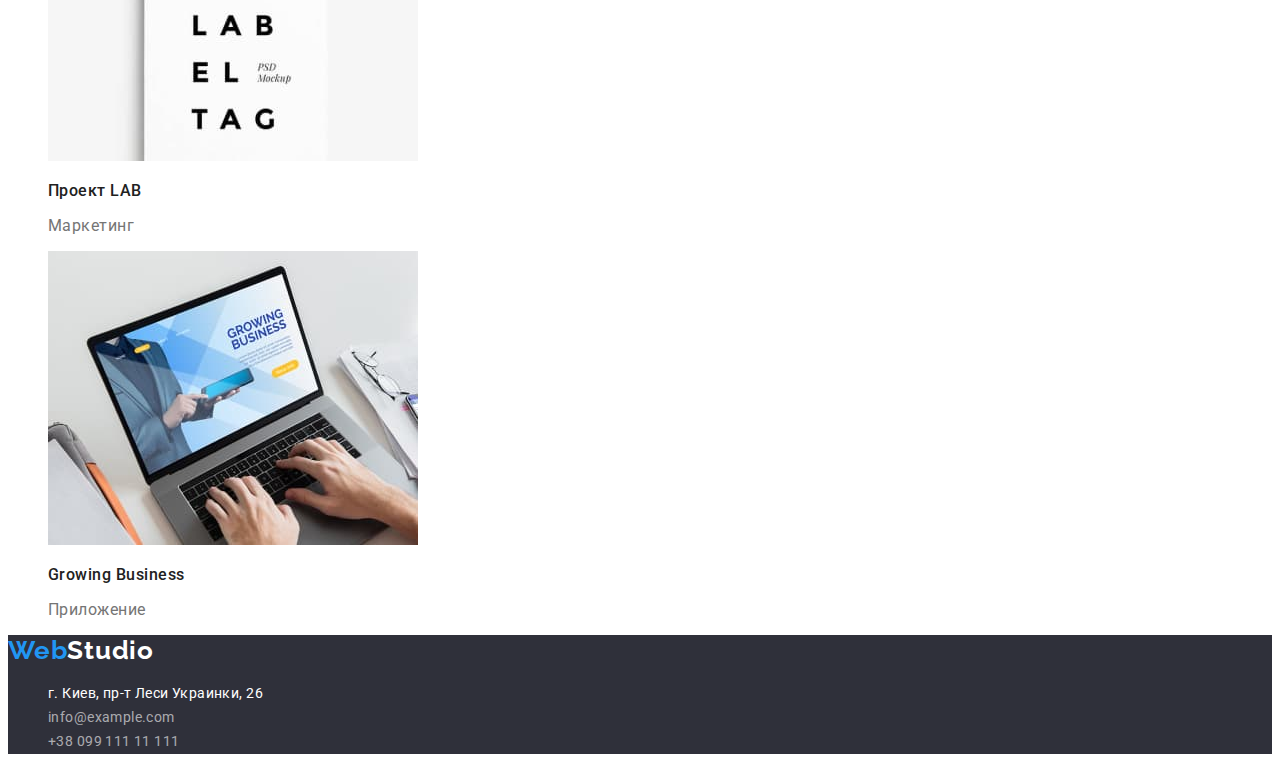
==== commit 7ea77955: "studio+portfolio" ====
--- a/portfolio.html
+++ b/portfolio.html
@@ -16,14 +16,14 @@
         <nav class="header-nav">
             <a class="header-link no-decordation web-color" href="">Web<span class="studio-color">Studio</span></a>
             <ul class="header-nav-link">
-                <li> <a class="no-decordation link " href="./index.html">Студия</a></li>
-                <li> <a class="no-decordation link current" href="./portfolio.html">Портфолио</a></li>
-                <li><a class="no-decordation link " href=" ">Контакты</a></li>
+                <li> <a class="no-decordation link  link-color-header" href="./index.html">Студия</a></li>
+                <li> <a class="no-decordation link current link-color-header" href="./portfolio.html">Портфолио</a></li>
+                <li><a class="no-decordation link link-color-header " href=" ">Контакты</a></li>
             </ul>
         </nav>
         <ul class="header-nav-link">
-            <li><a class="no-decordation link"  href="mailto:info@devstudio.com">info@devstudio.com</a></li>
-            <li><a class="no-decordation link"  href="tel:+380961111111">+38 096 111 11 11</a></li>
+            <li><a class="no-decordation link link-color" href="mailto:info@devstudio.com">info@devstudio.com</a></li>
+            <li><a class="no-decordation link link-color" href="tel:+380961111111">+38 096 111 11 11</a></li>
         </ul>
     
     </header>
@@ -31,77 +31,75 @@
     <!--Фильтр-->
     <main>
         <section>
-            <h2>Фильтр</h2>
-                <ul>
-                    <li><button type="button">Все</button></li>   
-                    <li><button type="button">Веб-сайты</button></li>
-                    <li><button type="button">Приложение</button></li>
-                    <li><button type="button">Дизайн</button></li>
-                    <li><button type="button">Маркетинг</button></li>
+            <h2 class="visually-hidden">Фильтр</h2>
+                <ul class="header-nav-link">
+                    <li><button class="order-btn" type="button">Все</button></li>   
+                    <li><button class="order-btn-filter" type="button">Веб-сайты</button></li>
+                    <li><button class="order-btn-filter" type="button">Приложение</button></li>
+                    <li><button class="order-btn-filter" type="button">Дизайн</button></li>
+                    <li><button class="order-btn-filter" type="button">Маркетинг</button></li>
                 </ul>
-        </section>
-
+        
         <!--Сайт-->
-        <section>
-            <h2>Наша команда</h2>
-            <ul>
+            <h2 class="visually-hidden">Наша команда</h2>
+            <ul class="header-nav-link">
                 <li>
                     <img src="./images/img-portf1.jpg" height="294" width="370" alt="Дизайнер продукта">
-                    <h3>Технокряк</h3>
-                    <p lang="ru">Веб-сайт</p>
+                    <h3 class="item-name">Технокряк</h3>
+                    <p  class="filter-name" lang="ru">Веб-сайт</p>
                 </li>
                 <li>
                     <img src="./images/img-portf2.jpg" height="294" width="370" alt="Frontend разработчик">
-                    <h3>Постер New Orlean vs Golden Star</h3>
-                    <p lang="ru">Дизайн</p>
+                    <h3 class="item-name">Постер New Orlean vs Golden Star</h3>
+                    <p class="filter-name" lang="ru">Дизайн</p>
                 </li>
                 <li>
                     <img src="./images/img-portf3.jpg" height="294" width="370" alt="Маркетолог">
-                    <h3>Ресторан Seafood</h3>
-                    <p lang="ru">Приложение</p>
+                    <h3 class="item-name">Ресторан Seafood</h3>
+                    <p class="filter-name" lang="ru">Приложение</p>
                 </li>
                 <li>
                     <img src="./images/img-portf4.jpg" height="294" width="370" alt="Дизайнер">
-                    <h3>Проект Prime</h3>
-                    <p lang="ru">Маркетинг</p>
+                    <h3 class="item-name">Проект Prime</h3>
+                    <p class="filter-name" lang="ru">Маркетинг</p>
                 </li>
                 <li>
                     <img src="./images/img-portf5.jpg" height="294" width="370" alt="Дизайнер">
-                    <h3>Проект Boxes</h3>
-                    <p lang="ru">Приложение</p>
+                    <h3 class="item-name">Проект Boxes</h3>
+                    <p class="filter-name"  lang="ru">Приложение</p>
                 </li>
                 <li>
                     <img src="./images/img-portf6.jpg" height="294" width="370" alt="Дизайнер продукта">
-                    <h3>Inspiration has no Borders</h3>
-                    <p lang="ru">Веб-сайт</p>
+                    <h3 class="item-name">Inspiration has no Borders</h3>
+                    <p class="filter-name" lang="ru">Веб-сайт</p>
                 </li>
                 <li>
                     <img src="./images/img-portf7.jpg" height="294" width="370" alt="Frontend разработчик">
-                    <h3>Издание Limited Edition</h3>
-                    <p lang="ru">Дизайн</p>
+                    <h3 class="item-name">Издание Limited Edition</h3>
+                    <p class="filter-name" lang="ru">Дизайн</p>
                 </li>
                 <li>
                     <img src="./images/img-portf8.jpg" height="294" width="370" alt="Дизайнер">
-                    <h3>Проект LAB</h3>
-                    <p lang="ru">Маркетинг</p>
+                    <h3 class="item-name">Проект LAB</h3>
+                    <p class="filter-name" lang="ru">Маркетинг</p>
                 </li>
                 <li>
                     <img src="./images/img-portf9.jpg" height="294" width="370" alt="Дизайнер">
-                    <h3>Growing Business</h3>
-                    <p lang="ru">Приложение</p>
+                    <h3 class="item-name">Growing Business</h3>
+                    <p class="filter-name" lang="ru">Приложение</p>
                 </li>
             </ul>
         </section>
     </main>
     <!--Футер-->
-    <footer>
-        <a href="">WebStudio</a>
+    <footer class="footer-color">
+        <a class="header-link no-decordation web-color" href="">Web<span class="studio-color-footer">Studio</span></a>
         <address>
-            <ul>
-                <li><a href="https://goo.gl/maps/5AJJs3MzwdSv13sz5" target="_blank" rel="noopener noreferrer"> г. Киев, пр-т
+            <ul class="footer-nav-link">
+                <li><a class="map no-decordation" href="https://goo.gl/maps/5AJJs3MzwdSv13sz5" target="_blank" rel="noopener noreferrer"> г. Киев, пр-т
                         Леси Украинки, 26 </a></li>
-                <li><a href="mailto:info@example.com">info@example.com</a></li>
-                <li><a href="tel:+380991111111">+38 099 111 11 111</a></li>
+                <li><a class="contacts no-decordation link-nav-footer" href="mailto:info@example.com">info@example.com</a></li>
+                <li><a class="contacts no-decordation link-nav-footer" href="tel:+380991111111">+38 099 111 11 111</a></li>
             </ul>
         </address>
     </footer>
--- a/css/styles.css
+++ b/css/styles.css
@@ -4,6 +4,8 @@
   --var-bcg-color: #2f303a;
   --var-position-color: #757575;
   --var-white-color: #ffffff;
+  --btn-bcg: #f5f4fa;
+  --btn-hover: #188ce8;
 }
 
 body {
@@ -12,13 +14,25 @@
 
 .header-nav-link {
   list-style: none;
-  cursor: pointer;
+  font-weight: 500;
+}
+
+.link-color-header {
+  color: var(--var-main-text-color);
+}
+
+.link {
+  font-weight: 500;
 }
 
 .link:hover,
 .link:focus {
   color: var(--var-logo-web-color);
 }
+
+.link-color {
+  color: var(--var-position-color);
+}
 .current {
   color: var(--var-logo-web-color);
 }
@@ -52,19 +66,26 @@
 }
 .hero {
   background-color: var(--var-bcg-color);
+  text-align: center;
 }
 
 .hero-title {
   font-weight: 900;
   font-size: 44px;
   line-height: 1.36;
-  text-align: center;
   letter-spacing: 0.06em;
   text-transform: uppercase;
   color: var(--var-white-color);
 }
-.advantages-hidden {
-  visibility: hidden;
+.visually-hidden {
+  position: absolute;
+  width: 1px;
+  height: 1px;
+  margin: -1px;
+  padding: 0;
+  overflow: hidden;
+  border: 0;
+  clip: rect(0 0 0 0);
 }
 
 .header-advantages-title {
@@ -81,9 +102,27 @@
   font-weight: 700;
   font-size: 16px;
   line-height: 1.88;
-  display: flex;
   letter-spacing: 0.06em;
-  color: var(--var-logo-web-color);
+  color: var(--var-white-color);
+  background-color: var(--var-logo-web-color);
+}
+
+.order-btn-filter {
+  cursor: pointer;
+  font-weight: 700;
+  font-size: 16px;
+  line-height: 1.88;
+  letter-spacing: 0.06em;
+  color: var(--var-bcg-color);
+  background-color: var(--btn-bcg);
+}
+.order-btn:focus,
+.order-btn:hover {
+  background-color: var(--var-logo-web-color);
+}
+
+.order-btn-filter:hover {
+  background-color: var(--var-logo-web-color);
 }
 
 .section-title {
@@ -106,6 +145,7 @@
 .name {
   font-style: normal;
   font-weight: 500;
+  text-align: center;
   font-size: 16px;
   line-height: 1.19;
   letter-spacing: 0.03em;
@@ -115,12 +155,32 @@
 .name-position {
   font-style: normal;
   font-weight: 400;
-  font-size: 16px;
-  line-height: 1.19;
-  letter-spacing: 0.03em;
-  color: var(--var-position-color);
-}
-
+  text-align: center;
+  font-size: 16px;
+  line-height: 1.19;
+  letter-spacing: 0.03em;
+  color: var(--var-position-color);
+}
+
+.item-name {
+  font-style: normal;
+  font-weight: 500;
+  text-align: left;
+  font-size: 16px;
+  line-height: 1.19;
+  letter-spacing: 0.03em;
+  color: var(--var-main-text-color);
+}
+
+.filter-name {
+  font-style: normal;
+  font-weight: 400;
+  text-align: left;
+  font-size: 16px;
+  line-height: 1.19;
+  letter-spacing: 0.03em;
+  color: var(--var-position-color);
+}
 .footer-color {
   background-color: var(--var-bcg-color);
 }
@@ -152,3 +212,14 @@
   letter-spacing: 0.03em;
   color: rgba(255, 255, 255, 0.6);
 }
+
+.footer-nav-link {
+  list-style: none;
+  cursor: pointer;
+  font-weight: 500;
+}
+
+.link-nav-footer:focus,
+.link-nav-footer:hover {
+  color: var(--var-white-color);
+}
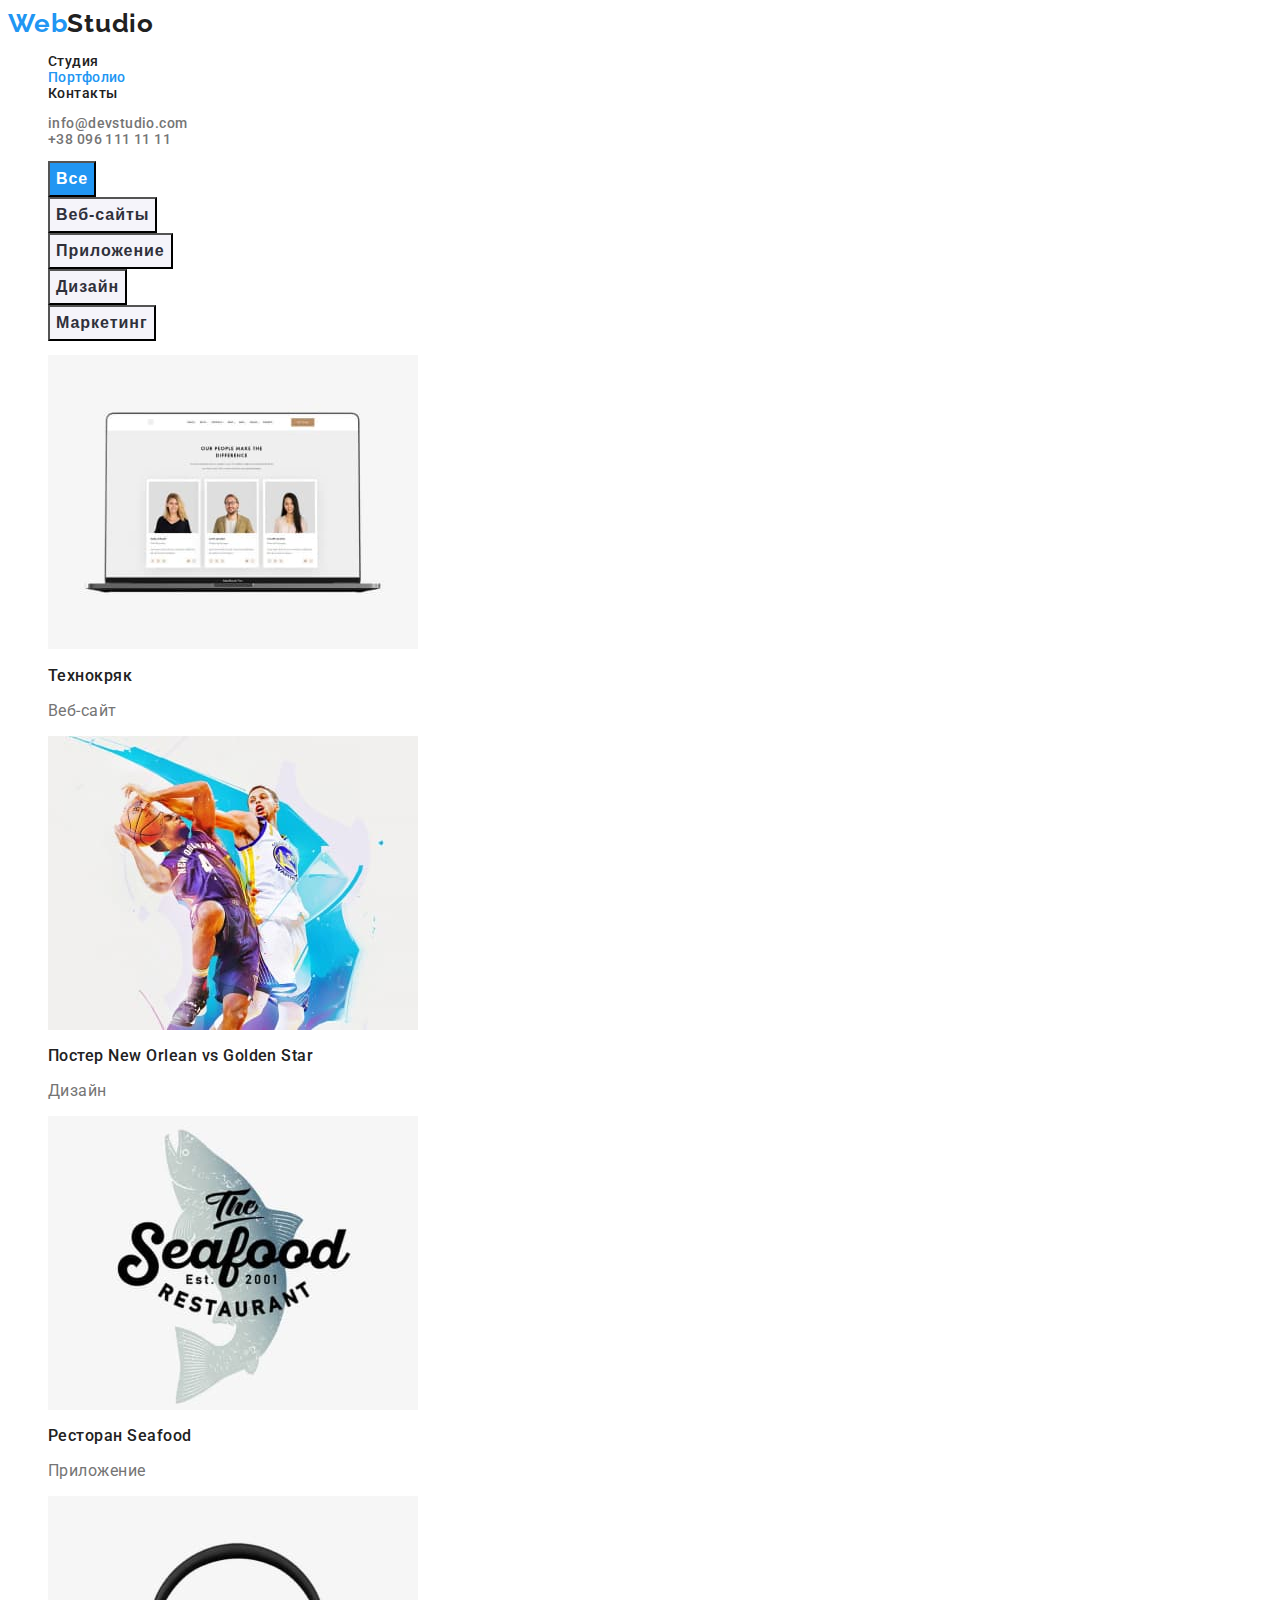
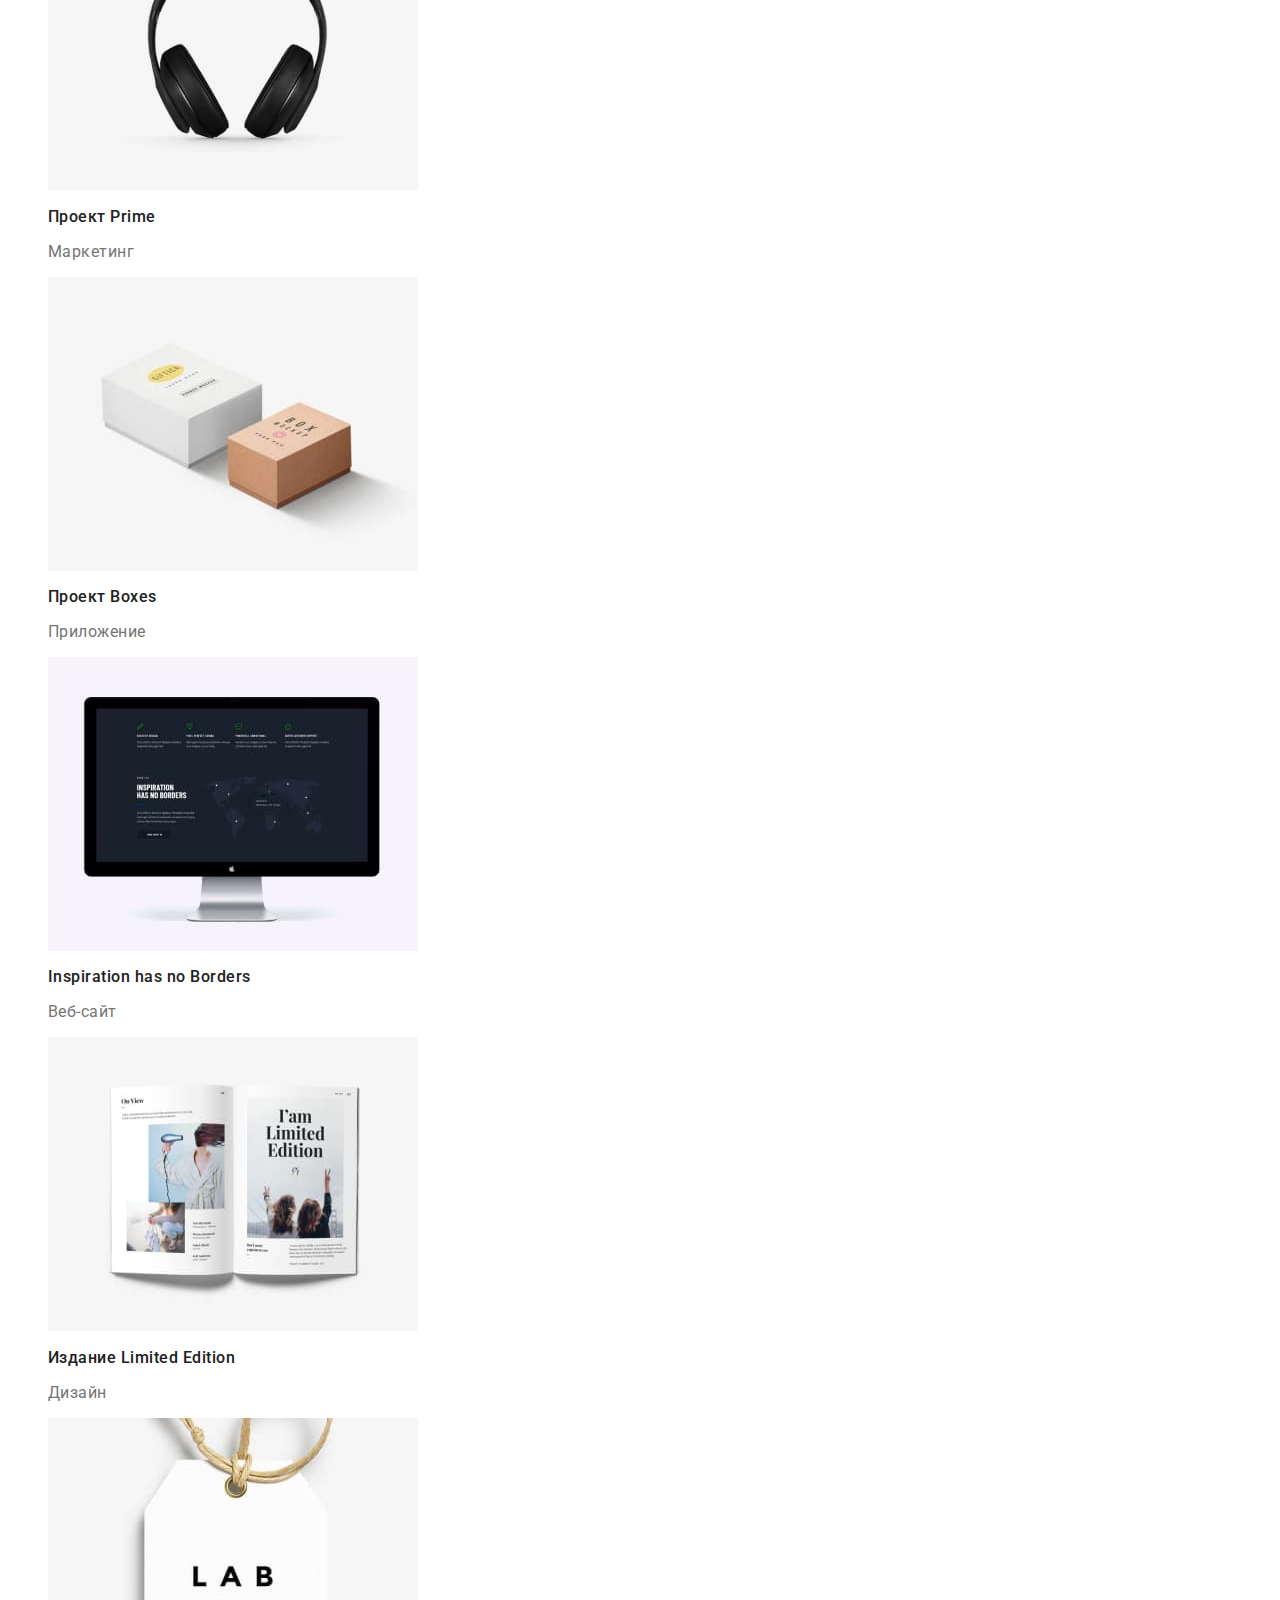
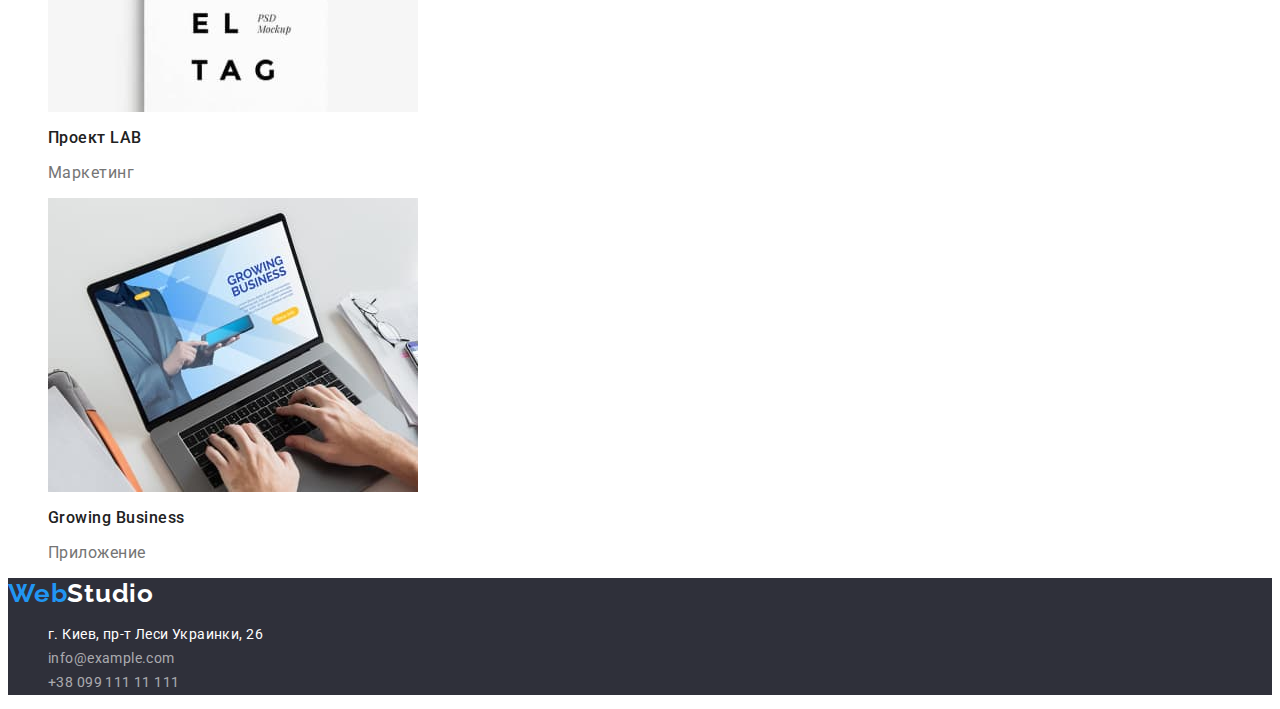
==== commit 678dd065: "updated focus and  styles" ====
--- a/portfolio.html
+++ b/portfolio.html
@@ -1,5 +1,5 @@
 <!DOCTYPE html>
-<html lang="en">
+<html lang="ru">
 <head>
     <meta charset="UTF-8">
     <meta http-equiv="X-UA-Compatible" content="IE=edge">
@@ -31,7 +31,7 @@
     <!--Фильтр-->
     <main>
         <section>
-            <h2 class="visually-hidden">Фильтр</h2>
+            <h1 class="visually-hidden">Фильтр</h1>
                 <ul class="header-nav-link">
                     <li><button class="order-btn" type="button">Все</button></li>   
                     <li><button class="order-btn-filter" type="button">Веб-сайты</button></li>
@@ -41,52 +41,70 @@
                 </ul>
         
         <!--Сайт-->
-            <h2 class="visually-hidden">Наша команда</h2>
+            <h1 class="visually-hidden">Наша команда</h1>
             <ul class="header-nav-link">
                 <li>
-                    <img src="./images/img-portf1.jpg" height="294" width="370" alt="Дизайнер продукта">
-                    <h3 class="item-name">Технокряк</h3>
-                    <p  class="filter-name" lang="ru">Веб-сайт</p>
+                    <a class="no-decordation" href="">
+                        <img src="./images/img-portf1.jpg" height="294" width="370" alt="Дизайнер продукта">
+                        <h2 class="item-name">Технокряк</h3>
+                        <p  class="filter-name" lang="ru">Веб-сайт</p>
+                    </a>
                 </li>
                 <li>
-                    <img src="./images/img-portf2.jpg" height="294" width="370" alt="Frontend разработчик">
-                    <h3 class="item-name">Постер New Orlean vs Golden Star</h3>
-                    <p class="filter-name" lang="ru">Дизайн</p>
+                    <a class="no-decordation" href="">
+                        <img src="./images/img-portf2.jpg" height="294" width="370" alt="Frontend разработчик">
+                        <h2 class="item-name">Постер New Orlean vs Golden Star</h3>
+                        <p class="filter-name" lang="ru">Дизайн</p>
+                    </a>
                 </li>
                 <li>
-                    <img src="./images/img-portf3.jpg" height="294" width="370" alt="Маркетолог">
-                    <h3 class="item-name">Ресторан Seafood</h3>
-                    <p class="filter-name" lang="ru">Приложение</p>
+                    <a class="no-decordation" href="">
+                        <img src="./images/img-portf3.jpg" height="294" width="370" alt="Маркетолог">
+                        <h2 class="item-name">Ресторан Seafood</h3>
+                        <p class="filter-name" lang="ru">Приложение</p>
+                    </a>
                 </li>
                 <li>
-                    <img src="./images/img-portf4.jpg" height="294" width="370" alt="Дизайнер">
-                    <h3 class="item-name">Проект Prime</h3>
-                    <p class="filter-name" lang="ru">Маркетинг</p>
+                    <a class="no-decordation" href="">
+                        <img src="./images/img-portf4.jpg" height="294" width="370" alt="Дизайнер">
+                        <h2 class="item-name">Проект Prime</h3>
+                        <p class="filter-name" lang="ru">Маркетинг</p>
+                    </a>
                 </li>
                 <li>
-                    <img src="./images/img-portf5.jpg" height="294" width="370" alt="Дизайнер">
-                    <h3 class="item-name">Проект Boxes</h3>
-                    <p class="filter-name"  lang="ru">Приложение</p>
+                    <a class="no-decordation" href="">
+                        <img src="./images/img-portf5.jpg" height="294" width="370" alt="Дизайнер">
+                        <h2 class="item-name">Проект Boxes</h3>
+                        <p class="filter-name"  lang="ru">Приложение</p>
+                    </a>
                 </li>
                 <li>
-                    <img src="./images/img-portf6.jpg" height="294" width="370" alt="Дизайнер продукта">
-                    <h3 class="item-name">Inspiration has no Borders</h3>
-                    <p class="filter-name" lang="ru">Веб-сайт</p>
+                    <a class="no-decordation" href="">
+                        <img src="./images/img-portf6.jpg" height="294" width="370" alt="Дизайнер продукта">
+                        <h2 class="item-name">Inspiration has no Borders</h3>
+                        <p class="filter-name" lang="ru">Веб-сайт</p>
+                    </a>
                 </li>
                 <li>
-                    <img src="./images/img-portf7.jpg" height="294" width="370" alt="Frontend разработчик">
-                    <h3 class="item-name">Издание Limited Edition</h3>
-                    <p class="filter-name" lang="ru">Дизайн</p>
+                    <a class="no-decordation" href="">
+                        <img src="./images/img-portf7.jpg" height="294" width="370" alt="Frontend разработчик">
+                        <h2 class="item-name">Издание Limited Edition</h3>
+                        <p class="filter-name" lang="ru">Дизайн</p>
+                    </a>
                 </li>
                 <li>
-                    <img src="./images/img-portf8.jpg" height="294" width="370" alt="Дизайнер">
-                    <h3 class="item-name">Проект LAB</h3>
-                    <p class="filter-name" lang="ru">Маркетинг</p>
+                    <a class="no-decordation" href=""></a>
+                        <img src="./images/img-portf8.jpg" height="294" width="370" alt="Дизайнер">
+                        <h2 class="item-name">Проект LAB</h3>
+                        <p class="filter-name" lang="ru">Маркетинг</p>
+                    </a>
                 </li>
                 <li>
-                    <img src="./images/img-portf9.jpg" height="294" width="370" alt="Дизайнер">
-                    <h3 class="item-name">Growing Business</h3>
-                    <p class="filter-name" lang="ru">Приложение</p>
+                    <a class="no-decordation" href=""></a>
+                        <img src="./images/img-portf9.jpg" height="294" width="370" alt="Дизайнер">
+                        <h2 class="item-name">Growing Business</h3>
+                        <p class="filter-name" lang="ru">Приложение</p>
+                    </a>
                 </li>
             </ul>
         </section>
--- a/css/styles.css
+++ b/css/styles.css
@@ -10,6 +10,10 @@
 
 body {
   font-family: "Roboto", sans-serif;
+  font-size: 14px;
+  letter-spacing: 0.03em;
+  color: #212121;
+  background-color: #ffffff;
 }
 
 .header-nav-link {
@@ -47,7 +51,6 @@
 
 .web-color {
   font-family: Raleway;
-  font-style: normal;
   font-weight: 700;
   font-size: 26px;
   line-height: 1.19;
@@ -57,7 +60,6 @@
 
 .studio-color {
   font-family: Raleway;
-  font-style: normal;
   font-weight: 700;
   font-size: 26px;
   line-height: 1.19;
@@ -121,7 +123,9 @@
   background-color: var(--var-logo-web-color);
 }
 
-.order-btn-filter:hover {
+.order-btn-filter:hover,
+.order-btn-filter:focus {
+  color: var(--var-white-color);
   background-color: var(--var-logo-web-color);
 }
 
@@ -135,7 +139,6 @@
 }
 
 .header-advantages-text {
-  font-weight: 400;
   font-size: 14px;
   line-height: 1.71;
   letter-spacing: 0.03em;
@@ -143,7 +146,6 @@
 }
 
 .name {
-  font-style: normal;
   font-weight: 500;
   text-align: center;
   font-size: 16px;
@@ -153,8 +155,6 @@
 }
 
 .name-position {
-  font-style: normal;
-  font-weight: 400;
   text-align: center;
   font-size: 16px;
   line-height: 1.19;
@@ -163,7 +163,6 @@
 }
 
 .item-name {
-  font-style: normal;
   font-weight: 500;
   text-align: left;
   font-size: 16px;
@@ -173,7 +172,6 @@
 }
 
 .filter-name {
-  font-style: normal;
   font-weight: 400;
   text-align: left;
   font-size: 16px;
@@ -187,7 +185,6 @@
 
 .studio-color-footer {
   font-family: Raleway;
-  font-style: normal;
   font-weight: 700;
   font-size: 26px;
   line-height: 1.19;
